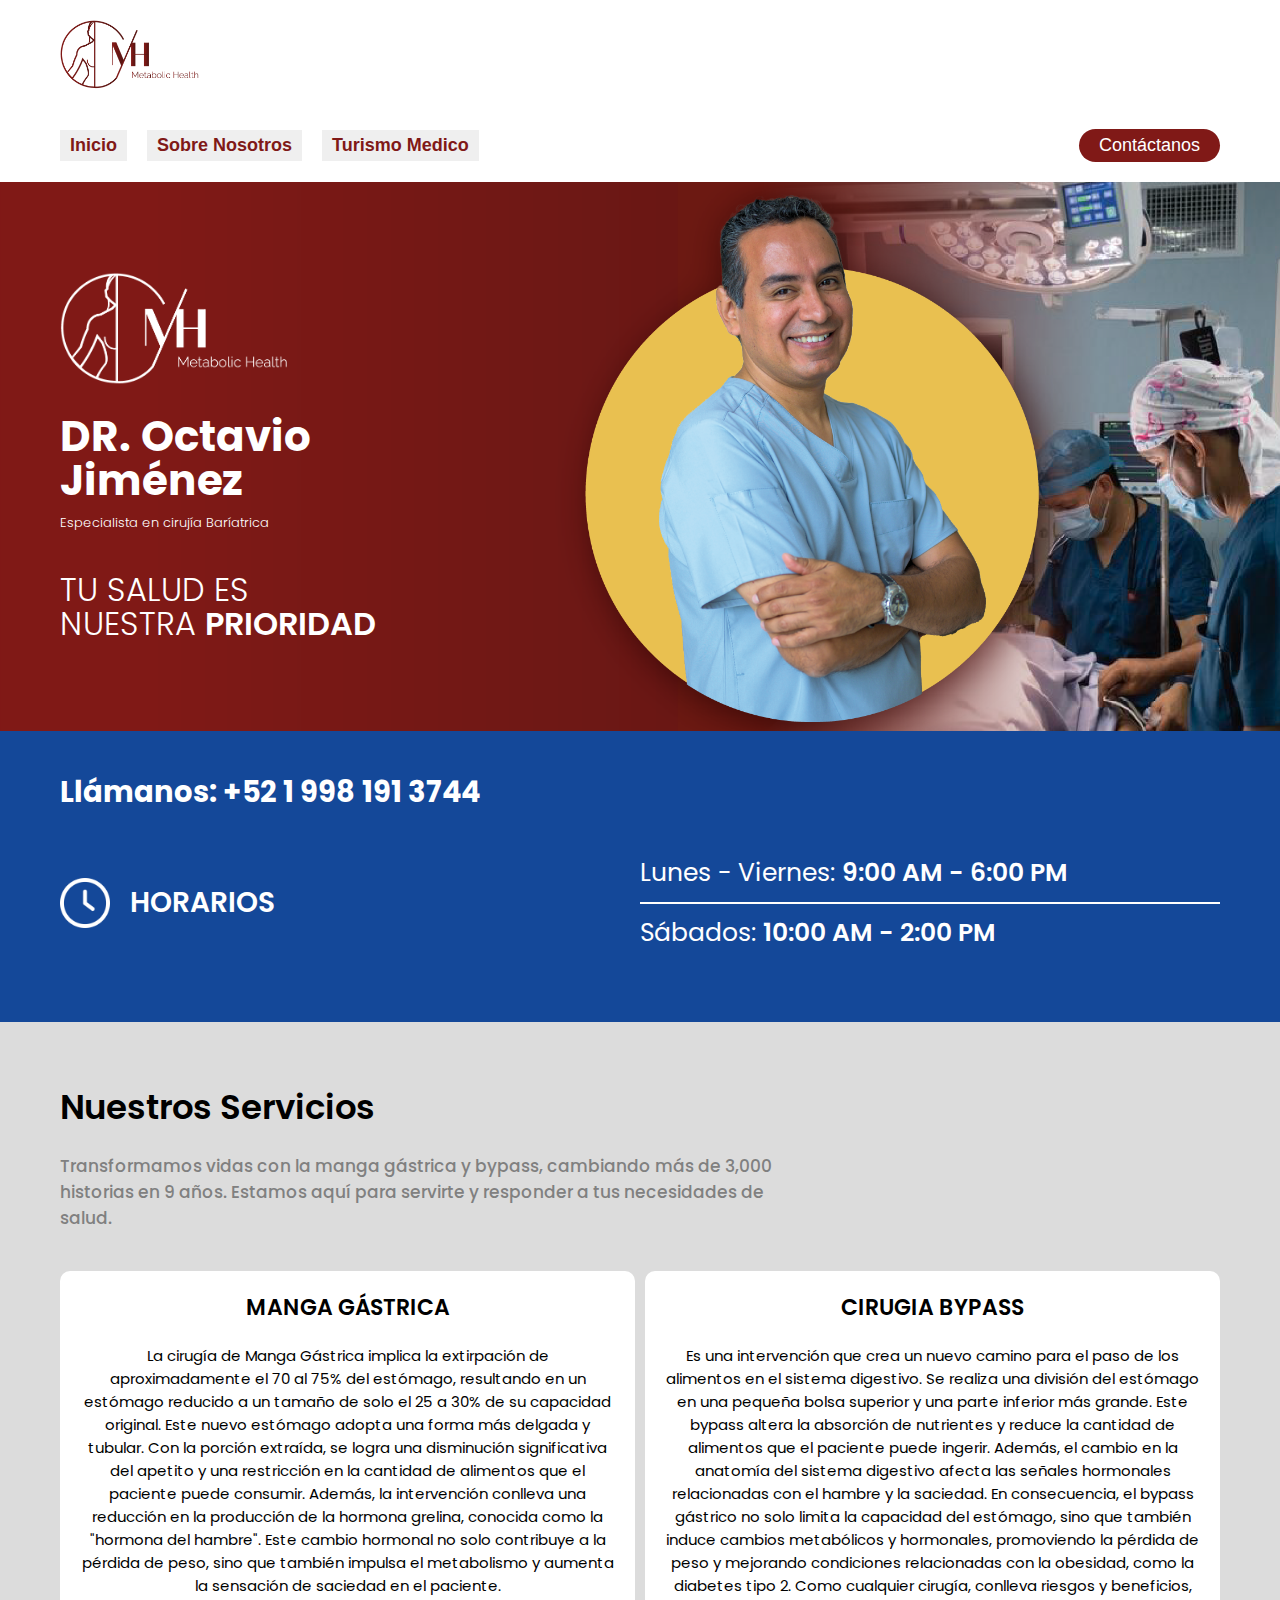
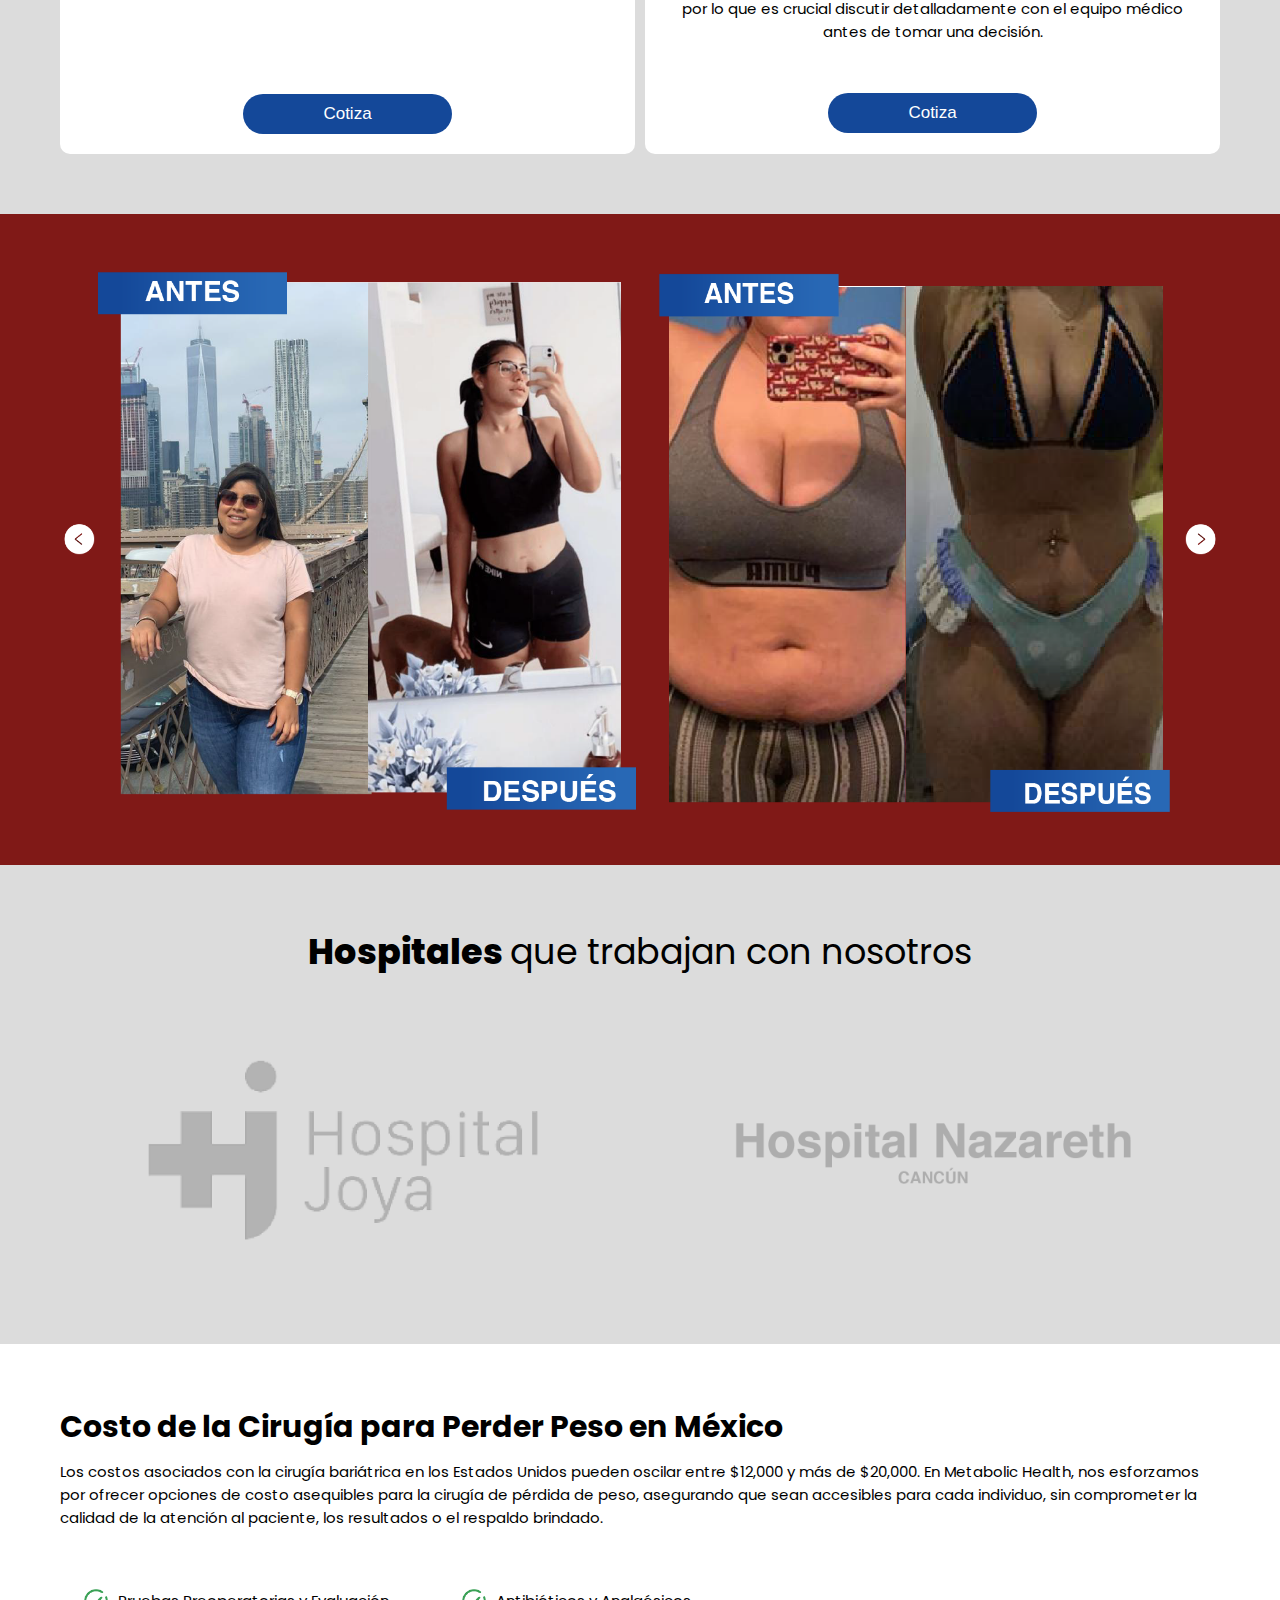
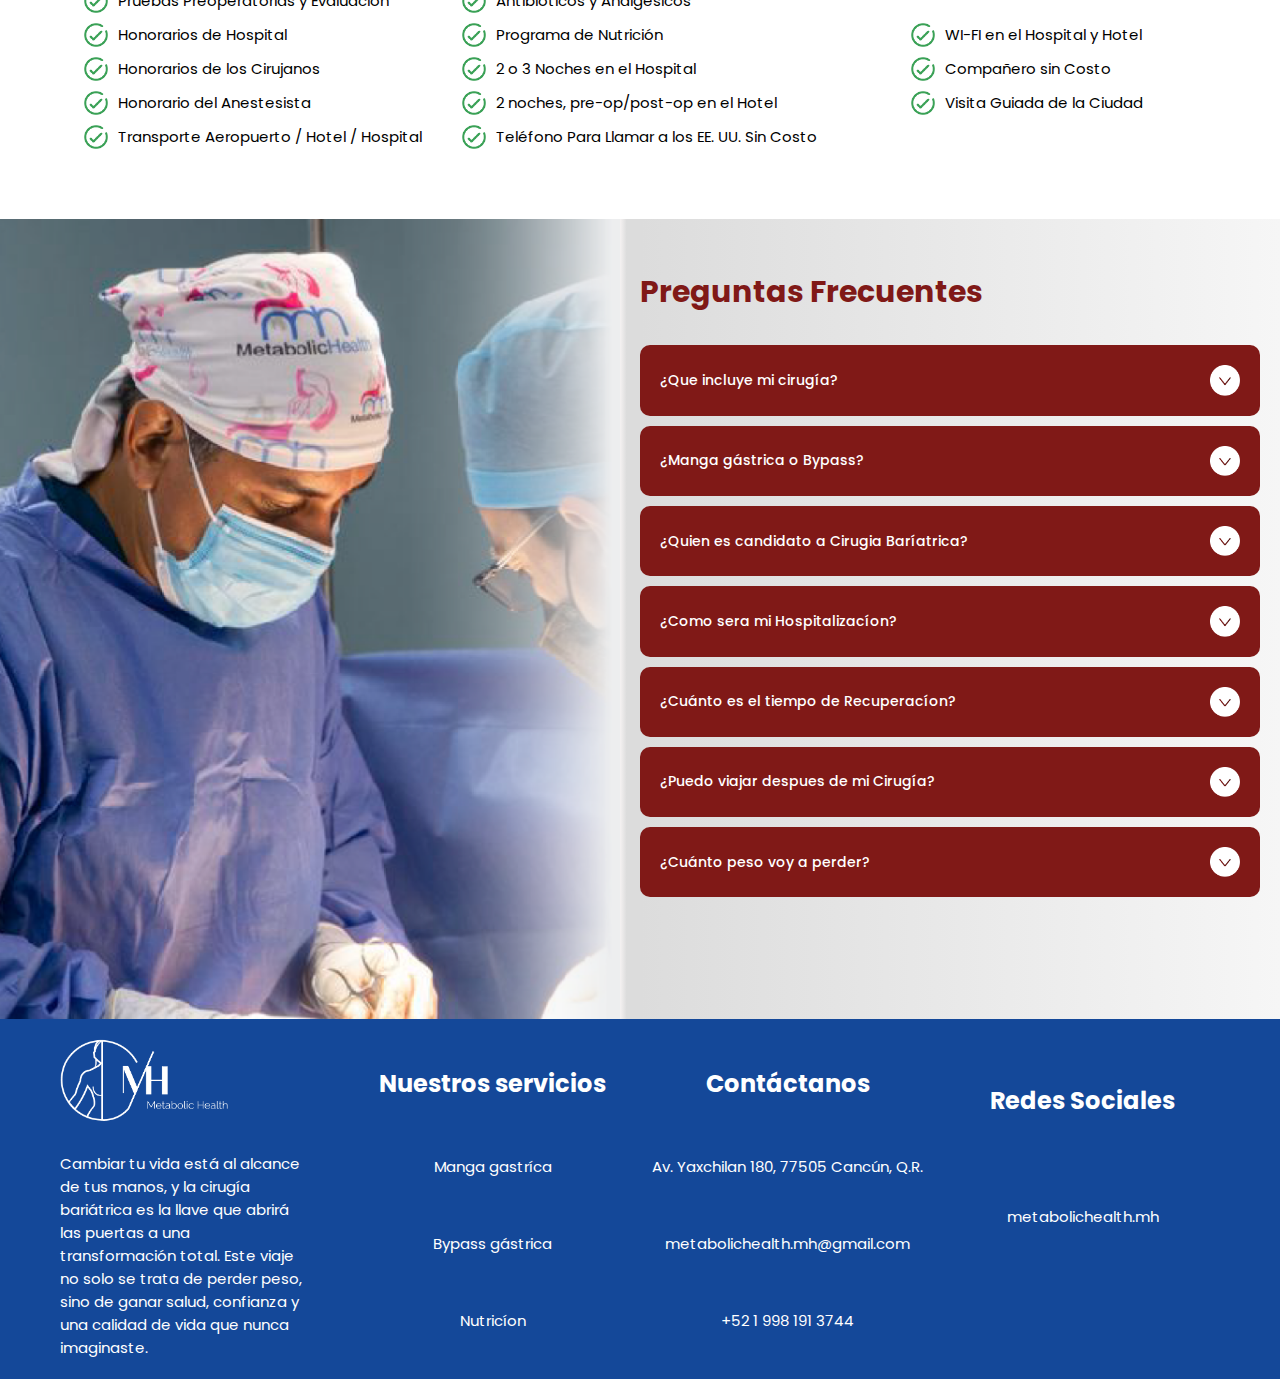
==== index.html @ 40d4becc "adding the 1200px home" ====
<!DOCTYPE html>
<html lang="en">
  <head>
    <meta charset="UTF-8" />
    <meta name="viewport" content="width=device-width, initial-scale=1.0" />
    <link rel="preconnect" href="https://fonts.googleapis.com" />
    <link rel="preconnect" href="https://fonts.gstatic.com" crossorigin />
    <link
      href="https://fonts.googleapis.com/css2?family=Poppins:ital,wght@0,100;0,200;0,300;0,400;0,500;0,600;0,700;0,800;0,900;1,100;1,200;1,300;1,400;1,500;1,600;1,700;1,800;1,900&display=swap"
      rel="stylesheet"
    />
    <link
      rel="stylesheet"
      href="https://cdnjs.cloudflare.com/ajax/libs/font-awesome/6.5.1/css/all.min.css"
      integrity="sha512-DTOQO9RWCH3ppGqcWaEA1BIZOC6xxalwEsw9c2QQeAIftl+Vegovlnee1c9QX4TctnWMn13TZye+giMm8e2LwA=="
      crossorigin="anonymous"
      referrerpolicy="no-referrer"
    />
    <link rel="stylesheet" href="/style.css" />
    <title>Doctor</title>
  </head>
  <body>
    <!--HEADER-->
    <header class="header">
      <nav class="navbar">
        <!--nabvar-mobile-->
        <div class="navbar__mobile">
          <img
            class="logo"
            src="/Desktop-img/DESKT-20240315T081030Z-001/DESKT/LOGOS/logo_WEB_DR-24.png"
            alt="Logo"
          />
          <!--menu-dropdown-->
          <div class="nav__dropdown">
            <div class="nav--dropdown--container">
              <img
                class="logo--dropdown"
                src="/Mobile-img/TELEFONO/logos/logo_WEB_DR-24.png"
                alt="logo"
              />
              <a href="#menu" class="nav--menu">
                <img
                  class="nav-icon"
                  src="/Mobile-img/TELEFONO/iconos/hamburguesa.png"
                  alt="icon-hamburge"
                />
              </a>
              <a href="#" class="nav--menu nav-icon-secound">
                <img
                  class="nav-icon"
                  src="/Mobile-img/TELEFONO/iconos/equis.png"
                  alt="icon-x"
                />
              </a>
              <ul class="dropdown" id="menu">
                <li class="dropdown--list">
                  <a href="#" class="dropdown-link">
                    <span class="dropdown-span">Inicio</span>
                  </a>
                </li>
                <li class="dropdown--list">
                  <a href="#" class="dropdown-link">
                    <span class="dropdown-span">Sobre Nosotros</span>
                  </a>
                </li>
                <li class="dropdown--list">
                  <a href="#" class="dropdown-link">
                    <span class="dropdown-span">Turismo Medico</span>
                  </a>
                </li>
              </ul>
            </div>
          </div>
          <!--navbar-desktop-links-socialmedia-->
          <div class="nabvar__desktop__socila__media">
            <div>
              <a
                class="icon-redes-desktop"
                href="https://www.facebook.com/bariatriccliniccancun"
              >
                <i class="fa-brands fa-facebook-f"></i
              ></a>
            </div>
            <div>
              <a
                class="icon-redes-desktop"
                href="https://www.instagram.com/metabolichealth.mh/"
              >
                <i class="fa-brands fa-instagram"></i>
              </a>
            </div>
            <div>
              <a
                class="icon-redes-desktop"
                href="https://www.tiktok.com/@metabolichealth.mh"
              >
                <i class="fa-brands fa-tiktok"></i>
              </a>
            </div>
          </div>
        </div>
        <!--nabvar-desktop-linksPages-->
        <div class="nabvar__desktop__links">
          <div class="nabvar--desktop--links--container">
            <div class="nabvar--desktop--links--content">
              <div>
                <a href="#"><button class="link-nabvar">Inicio</button></a>
              </div>
              <div>
                <a href="#"
                  ><button class="link-nabvar">Sobre Nosotros</button></a
                >
              </div>
              <div>
                <a href="#"
                  ><button class="link-nabvar">Turismo Medico</button></a
                >
              </div>
            </div>
            <div>
              <a href="https://wa.me//529983715541">
                <button class="button-services-nav">Contáctanos</button></a
              >
            </div>
          </div>
        </div>
      </nav>
    </header>
    <!--MAIN-->
    <main class="main">
      <section class="front__page__mobile">
        <article class="helper">
          <div class="front--page--container">
            <div class="front-page-content-copy">
              <img
                class="logo-front-page"
                src="/Mobile-img/TELEFONO/logos/logo_WEB_DR-25.png"
                alt="Logo"
              />
              <h2 class="title-front-page">
                DR. Octavio<br />
                Jiménez
              </h2>
              <p class="subtitle-front-page">
                Especialista en cirujía Baríatrica
              </p>
              <p class="copy-front-page">
                TU SALUD ES <br />
                NUESTRA <span class="span-front-page"> PRIORIDAD </span>
              </p>
            </div>
            <div>
              <img
                class="img-front-page"
                src="/Mobile-img/TELEFONO/portada-fotos/WEB_DR-36.png"
                alt="doctor"
              />
            </div>
          </div>
        </article>
      </section>
      <!--schedules-->
      <section class="schedules__page">
        <article class="helper">
          <a class="schedules-page-title" href="tel:+529981913744"
            >Llámanos: +52 1 998 191 3744</a
          >
          <div class="clock--container">
            <div class="clock-box">
              <img
                class="clock-icon"
                src="/Mobile-img/TELEFONO/iconos/clock_992700.png"
                alt="clock"
              />
              <p class="clock-copy">HORARIOS</p>
            </div>
            <div>
              <p class="schedules-copy schedules-copy-border">
                Lunes - Viernes:
                <span class="span-schedules"> 9:00 AM - 6:00 PM </span>
              </p>
              <p class="schedules-copy schedules-copy-padding">
                Sábados:
                <span class="span-schedules"> 10:00 AM - 2:00 PM </span>
              </p>
            </div>
          </div>
        </article>
      </section>
      <!--services-->
      <section class="services">
        <article class="helper">
          <h2 class="title-services">Nuestros Servicios</h2>
          <p class="copy-services">
            Transformamos vidas con la manga gástrica y bypass, cambiando más de
            3,000 historias en 9 años. Estamos aquí para servirte y responder a
            tus necesidades de salud.
          </p>
          <div class="services--container">
            <div class="services-box">
              <div>
                <h3>MANGA GÁSTRICA</h3>
                <p>
                  La cirugía de Manga Gástrica implica la extirpación de
                  aproximadamente el 70 al 75% del estómago, resultando en un
                  estómago reducido a un tamaño de solo el 25 a 30% de su
                  capacidad original. Este nuevo estómago adopta una forma más
                  delgada y tubular. Con la porción extraída, se logra una
                  disminución significativa del apetito y una restricción en la
                  cantidad de alimentos que el paciente puede consumir. Además,
                  la intervención conlleva una reducción en la producción de la
                  hormona grelina, conocida como la "hormona del hambre". Este
                  cambio hormonal no solo contribuye a la pérdida de peso, sino
                  que también impulsa el metabolismo y aumenta la sensación de
                  saciedad en el paciente.
                </p>
              </div>
              <div>
                <a href="https://wa.me//529981913744">
                  <button class="button-services button-services-gastrica">
                    Cotiza
                  </button></a
                >
              </div>
            </div>
            <div class="services-box">
              <div>
                <h3>CIRUGIA BYPASS</h3>
                <p>
                  Es una intervención que crea un nuevo camino para el paso de
                  los alimentos en el sistema digestivo. Se realiza una división
                  del estómago en una pequeña bolsa superior y una parte
                  inferior más grande. Este bypass altera la absorción de
                  nutrientes y reduce la cantidad de alimentos que el paciente
                  puede ingerir. Además, el cambio en la anatomía del sistema
                  digestivo afecta las señales hormonales relacionadas con el
                  hambre y la saciedad. En consecuencia, el bypass gástrico no
                  solo limita la capacidad del estómago, sino que también induce
                  cambios metabólicos y hormonales, promoviendo la pérdida de
                  peso y mejorando condiciones relacionadas con la obesidad,
                  como la diabetes tipo 2. Como cualquier cirugía, conlleva
                  riesgos y beneficios, por lo que es crucial discutir
                  detalladamente con el equipo médico antes de tomar una
                  decisión.
                </p>
              </div>
              <div>
                <a href="https://wa.me//529981913744">
                  <button class="button-services">Cotiza</button></a
                >
              </div>
            </div>
          </div>
        </article>
      </section>
      <!--carrousel-->
      <section class="after__before">
        <article class="helper">
          <div class="gallery-wrap">
            <!--img-->
            <img
              id="backbtn"
              src="/Mobile-img/TELEFONO/iconos/WEB_DR_ICONOS-09.png"
              alt="arrow"
            />
            <div class="gallery">
              <div>
                <!--1-->
                <span
                  ><img
                    src="/Desktop-img/DESKT-20240315T081030Z-001/DESKT/POSTADA-FOTO/WEB_DR_cuer-19.png"
                    alt="foto"
                  />
                </span>
                <!--2-->
                <span>
                  <img
                    src="/Desktop-img/DESKT-20240315T081030Z-001/DESKT/POSTADA-FOTO/WEB_DR_cuer-18.png"
                    alt="foto"
                  />
                </span>
              </div>
              <div>
                <!--1-->
                <span
                  ><img
                    src="/Desktop-img/DESKT-20240315T081030Z-001/DESKT/POSTADA-FOTO/WEB_DR_cuer-19.png"
                    alt="foto"
                  />
                </span>
                <!--2-->
                <span>
                  <img
                    src="/Desktop-img/DESKT-20240315T081030Z-001/DESKT/POSTADA-FOTO/WEB_DR_cuer-18.png"
                    alt="foto"
                  />
                </span>
              </div>
            </div>
            <!--img-->
            <img
              id="nextbtn"
              src="/Mobile-img/TELEFONO/iconos/WEB_DR_ICONOS-09.png"
              alt="arrow"
            />
          </div>
        </article>
      </section>
      <!--empresas-asociadas-->
      <section class="partners">
        <article class="helper">
          <h2 class="title-partners">
            <span class="title-partners-strong">Hospitales </span> que trabajan
            con nosotros
          </h2>
          <div class="img-partnes-contain">
            <div>
              <img
                class="img-partnes"
                src="/Mobile-img/TELEFONO/logos/WEB_DR_ICONOS-02.png"
                alt="Logo-Hospital"
              />
            </div>
            <div>
              <img
                class="img-partnes"
                src="/Mobile-img/TELEFONO/logos/WEB_DR_ICONOS-04.png"
                alt="Logo-Hospital"
              />
            </div>
          </div>
        </article>
      </section>
      <!--information-surgery-->
      <section class="information__surgery">
        <article class="helper">
          <h2 class="title-surgery">
            Costo de la Cirugía para Perder Peso en México
          </h2>
          <p class="copy-surgery">
            Los costos asociados con la cirugía bariátrica en los Estados Unidos
            pueden oscilar entre $12,000 y más de $20,000. En Metabolic Health,
            nos esforzamos por ofrecer opciones de costo asequibles para la
            cirugía de pérdida de peso, asegurando que sean accesibles para cada
            individuo, sin comprometer la calidad de la atención al paciente,
            los resultados o el respaldo brindado.
          </p>
          <div class="surgery--container--grid">
            <!--1-->
            <div class="surgery--content">
              <!--one-->
              <div class="surgery--content-flex">
                <div>
                  <img
                    class="check-green"
                    src="/Desktop-img/DESKT-20240315T081030Z-001/DESKT/peticion/WEB_DRqq-02.png"
                    alt="check"
                  />
                </div>
                <div>
                  <p class="surgery-copy-text">
                    Pruebas Preoperatorias y Evaluación
                  </p>
                </div>
              </div>
              <!--two-->
              <div class="surgery--content-flex">
                <div>
                  <img
                    class="check-green"
                    src="/Desktop-img/DESKT-20240315T081030Z-001/DESKT/peticion/WEB_DRqq-02.png"
                    alt="check"
                  />
                </div>
                <div>
                  <p class="surgery-copy-text">Honorarios de Hospital</p>
                </div>
              </div>
              <!--treh-->
              <div class="surgery--content-flex">
                <div>
                  <img
                    class="check-green"
                    src="/Desktop-img/DESKT-20240315T081030Z-001/DESKT/peticion/WEB_DRqq-02.png"
                    alt="check"
                  />
                </div>
                <div>
                  <p class="surgery-copy-text">Honorarios de los Cirujanos</p>
                </div>
              </div>
              <!--four-->
              <div class="surgery--content-flex">
                <div>
                  <img
                    class="check-green"
                    src="/Desktop-img/DESKT-20240315T081030Z-001/DESKT/peticion/WEB_DRqq-02.png"
                    alt="check"
                  />
                </div>
                <div>
                  <p class="surgery-copy-text">Honorario del Anestesista</p>
                </div>
              </div>
              <!--five-->
              <div class="surgery--content-flex">
                <div>
                  <img
                    class="check-green"
                    src="/Desktop-img/DESKT-20240315T081030Z-001/DESKT/peticion/WEB_DRqq-02.png"
                    alt="check"
                  />
                </div>
                <div>
                  <p class="surgery-copy-text">
                    Transporte Aeropuerto / Hotel / Hospital
                  </p>
                </div>
              </div>
            </div>
            <!--2-->
            <div>
              <!--one-->
              <div class="surgery--content-flex">
                <div>
                  <img
                    class="check-green"
                    src="/Desktop-img/DESKT-20240315T081030Z-001/DESKT/peticion/WEB_DRqq-02.png"
                    alt="check"
                  />
                </div>
                <div>
                  <p class="surgery-copy-text">Antibióticos y Analgésicos</p>
                </div>
              </div>
              <!--two-->
              <div class="surgery--content-flex">
                <div>
                  <img
                    class="check-green"
                    src="/Desktop-img/DESKT-20240315T081030Z-001/DESKT/peticion/WEB_DRqq-02.png"
                    alt="check"
                  />
                </div>
                <div>
                  <p class="surgery-copy-text">Programa de Nutrición</p>
                </div>
              </div>
              <!--treh-->
              <div class="surgery--content-flex">
                <div>
                  <img
                    class="check-green"
                    src="/Desktop-img/DESKT-20240315T081030Z-001/DESKT/peticion/WEB_DRqq-02.png"
                    alt="check"
                  />
                </div>
                <div>
                  <p class="surgery-copy-text">2 o 3 Noches en el Hospital</p>
                </div>
              </div>
              <!--four-->
              <div class="surgery--content-flex">
                <div>
                  <img
                    class="check-green"
                    src="/Desktop-img/DESKT-20240315T081030Z-001/DESKT/peticion/WEB_DRqq-02.png"
                    alt="check"
                  />
                </div>
                <div>
                  <p class="surgery-copy-text">
                    2 noches, pre-op/post-op en el Hotel
                  </p>
                </div>
              </div>
              <!--five-->
              <div class="surgery--content-flex">
                <div>
                  <img
                    class="check-green"
                    src="/Desktop-img/DESKT-20240315T081030Z-001/DESKT/peticion/WEB_DRqq-02.png"
                    alt="check"
                  />
                </div>
                <div>
                  <p class="surgery-copy-text">
                    Teléfono Para Llamar a los EE. UU. Sin Costo
                  </p>
                </div>
              </div>
            </div>
            <!--3-->
            <div>
              <!--one-->
              <div class="surgery--content-flex">
                <div>
                  <img
                    class="check-green"
                    src="/Desktop-img/DESKT-20240315T081030Z-001/DESKT/peticion/WEB_DRqq-02.png"
                    alt="check"
                  />
                </div>
                <div>
                  <p class="surgery-copy-text">WI-FI en el Hospital y Hotel</p>
                </div>
              </div>
              <!--two-->
              <div class="surgery--content-flex">
                <div>
                  <img
                    class="check-green"
                    src="/Desktop-img/DESKT-20240315T081030Z-001/DESKT/peticion/WEB_DRqq-02.png"
                    alt="check"
                  />
                </div>
                <div>
                  <p class="surgery-copy-text">Compañero sin Costo</p>
                </div>
              </div>
              <!--treh-->
              <div class="surgery--content-flex">
                <div>
                  <img
                    class="check-green"
                    src="/Desktop-img/DESKT-20240315T081030Z-001/DESKT/peticion/WEB_DRqq-02.png"
                    alt="check"
                  />
                </div>
                <div>
                  <p class="surgery-copy-text">Visita Guiada de la Ciudad</p>
                </div>
              </div>
            </div>
          </div>
        </article>
      </section>
      <!--Collapse-->
      <section class="collapsee">
        <div class="collapse--container">
          <div>
            <img
              class="img-collapse"
              src="/Mobile-img/TELEFONO/portada-fotos/WEB_DRaa-10.png"
              alt="doctor"
            />
            <img
              class="img-collapse-desktop"
              src="/Desktop-img/DESKT-20240315T081030Z-001/DESKT/peticion/WEB_DRqq-18.png"
              alt="doctor"
            />
          </div>
          <div class="collapse--container--main">
            <h2 class="title-caollapse-desktop">Preguntas Frecuentes</h2>
            <ul id="accordion">
              <!--1-->
              <li>
                <label for="first"
                  >¿Que incluye mi cirugía?
                  <img
                    class="icon-collapse"
                    src="/Mobile-img/TELEFONO/iconos/WEB_DR_ICONOS-09.png"
                    alt=""
                /></label>
                <input type="radio" name="accordion" id="first" />
                <div class="content-collapse">
                  <p class="copy-collapse">
                    2 Noches en el Hospital. <br />
                    Seguimiento nutricional. <br />
                    Psicología de la Obesidad. <br />
                    Seguimiento Médico. <br />
                    Medicina del Deporte.
                  </p>
                </div>
              </li>
              <!--2-->
              <li>
                <label for="second"
                  >¿Manga gástrica o Bypass?
                  <img
                    class="icon-collapse"
                    src="/Mobile-img/TELEFONO/iconos/WEB_DR_ICONOS-09.png"
                    alt=""
                /></label>
                <input type="radio" name="accordion" id="second" />
                <div class="content-collapse">
                  <p class="copy-collapse">
                    Nuestra experiencia médica respalda ambas opciones, y
                    estamos aquí para guiarte. La elección entre la manga
                    gástrica y el bypass gástrico es personal, y la mejor manera
                    de descubrir qué opción se adapta a ti es mediante una
                    evaluación médica integral.
                  </p>
                </div>
              </li>
              <!--3-->
              <li>
                <label for="third"
                  >¿Quien es candidato a Cirugia Baríatrica?
                  <img
                    class="icon-collapse"
                    src="/Mobile-img/TELEFONO/iconos/WEB_DR_ICONOS-09.png"
                    alt=""
                /></label>
                <input type="radio" name="accordion" id="third" />
                <div class="content-collapse">
                  <p class="copy-collapse">
                    Los potenciales candidatos para el procedimiento son
                    aquellos individuos que presenten un índice de masa corporal
                    (IMC) igual o superior a 35 kg/m2, o aquellos con un IMC de
                    30 kg/m2 o más, siempre que estén afectados por enfermedades
                    vinculadas a la obesidad, como diabetes, hipertensión,
                    dislipidemia, entre otras. En cuanto a la edad, las
                    intervenciones quirúrgicas pueden llevarse a cabo desde la
                    adolescencia hasta los 70 años, previa evaluación exhaustiva
                    del paciente. Se considerarán excepciones en todos los
                    casos, siempre que el equipo médico determine que los
                    beneficios para el paciente después de la cirugía son
                    significativos. Es esencial programar una consulta médica
                    para determinar la opción más adecuada en cada caso.
                  </p>
                </div>
              </li>
              <!--4-->
              <li>
                <label for="fourth"
                  >¿Como sera mi Hospitalizacíon?
                  <img
                    class="icon-collapse"
                    src="/Mobile-img/TELEFONO/iconos/WEB_DR_ICONOS-09.png"
                    alt=""
                /></label>
                <input type="radio" name="accordion" id="fourth" />
                <div class="content-collapse">
                  <p class="copy-collapse">
                    La noche previa a la intervención, se espera que el paciente
                    ingrese al hospital, siendo posible en algunos casos la
                    admisión por la mañana. Durante este proceso, se
                    administrarán soluciones intravenosas para la preparación
                    preoperatoria. En el quirófano, se procederá con la
                    administración de anestesia general, seguida de la
                    recuperación postoperatoria. El mismo día de la cirugía, se
                    fomentará la movilización y se iniciará la ingesta
                    controlada de líquidos. Al día siguiente, se evaluará la
                    tolerancia a los fluidos y se promoverá la actividad física
                    mediante caminatas. El alta hospitalaria se contempla para
                    el segundo día, otorgándose las pertinentes pautas y
                    recomendaciones para el periodo de recuperación
                    subsiguiente.
                  </p>
                </div>
              </li>
              <!--5-->
              <li>
                <label for="fifth"
                  >¿Cuánto es el tiempo de Recuperacíon?
                  <img
                    class="icon-collapse"
                    src="/Mobile-img/TELEFONO/iconos/WEB_DR_ICONOS-09.png"
                    alt=""
                /></label>
                <input type="radio" name="accordion" id="fifth" />
                <div class="content-collapse">
                  <p class="copy-collapse">
                    La mayoría de los pacientes pueden retomar sus rutinas
                    habituales a los 7 días post cirugía, lo que abarca
                    actividades como conducir, regresar a la oficina, llevar a
                    cabo labores diarias, entre otras. En casos donde la
                    ocupación demande mayor esfuerzo físico, el período de
                    recuperación puede extenderse a 2 o 3 semanas.
                  </p>
                </div>
              </li>
              <!--6-->
              <li>
                <label for="sixth"
                  >¿Puedo viajar despues de mi Cirugía?
                  <img
                    class="icon-collapse"
                    src="/Mobile-img/TELEFONO/iconos/WEB_DR_ICONOS-09.png"
                    alt=""
                /></label>
                <input type="radio" name="accordion" id="sixth" />
                <div class="content-collapse">
                  <p class="copy-collapse">
                    ¡Sí! En caso de ser factible, está permitido viajar, siempre
                    y cuando utilice su propio vehículo y cuente con un
                    conductor adicional. Si el trayecto supera las 4 horas, se
                    aconseja planificar paradas para pernoctar y continuar al
                    día siguiente. En todas las situaciones, se sugiere realizar
                    breves caminatas cada 2 horas y mantener una hidratación
                    adecuada. Para viajes en avión, se recomienda postergarlos
                    hasta después de la primera semana de la cirugía.
                  </p>
                </div>
              </li>
              <!--7-->
              <li>
                <label for="seventh"
                  >¿Cuánto peso voy a perder?
                  <img
                    class="icon-collapse"
                    src="/Mobile-img/TELEFONO/iconos/WEB_DR_ICONOS-09.png"
                    alt=""
                /></label>
                <input type="radio" name="accordion" id="seventh" />
                <div class="content-collapse">
                  <p class="copy-collapse">
                    En general, la pérdida de peso se calcula con base en el
                    exceso de peso. Con la manga gástrica se puede perder del
                    70-90% del exceso de peso, mientras con el bypass la pérdida
                    de peso está entre el 80 -95%. Los buenos hábitos
                    alimenticios, seguir las indicaciones dadas por el equipo.
                  </p>
                </div>
              </li>
            </ul>
          </div>
        </div>
      </section>
    </main>
    <!--FOOTER-->
    <footer class="footer">
      <div class="helper">
        <div class="content--footer">
          <div class="box-footer box-footer-img">
            <img
              class="logo--footer"
              src="/Mobile-img/TELEFONO/logos/logo_WEB_DR-25.png"
              alt="Logo"
            />

            <p class="copy-footer-logo">
              Cambiar tu vida está al alcance de tus manos, y la cirugía
              bariátrica es la llave que abrirá las puertas a una transformación
              total. Este viaje no solo se trata de perder peso, sino de ganar
              salud, confianza y una calidad de vida que nunca imaginaste.
            </p>
          </div>
          <div class="box-footer div-footer">
            <h2 class="title-footer">Nuestros servicios</h2>
            <p class="copy-footer">Manga gastríca</p>
            <p class="copy-footer">Bypass gástrica</p>
            <p class="copy-footer">Nutricíon</p>
          </div>
          <div class="box-footer">
            <h2 class="title-footer">Contáctanos</h2>
            <p class="copy-footer">Av. Yaxchilan 180, 77505 Cancún, Q.R.</p>
            <p class="copy-footer">metabolichealth.mh@gmail.com</p>
            <p class="copy-footer">+52 1 998 191 3744</p>
          </div>
          <div class="box-footer">
            <h2 class="title-footer">Redes Sociales</h2>
            <p class="copy-footer">metabolichealth.mh</p>
            <div class="content-footer-redes-sociales">
              <div>
                <a
                  class="icon-redes"
                  href="https://www.facebook.com/bariatriccliniccancun"
                  ><i class="fa-brands fa-facebook-f"></i
                ></a>
              </div>
              <div>
                <a
                  class="icon-redes"
                  href="https://www.instagram.com/metabolichealth.mh/"
                >
                  <i class="fa-brands fa-instagram"></i>
                </a>
              </div>
              <div>
                <a
                  class="icon-redes"
                  href="https://www.tiktok.com/@metabolichealth.mh"
                >
                  <i class="fa-brands fa-tiktok"></i>
                </a>
              </div>
            </div>
          </div>
        </div>
      </div>
    </footer>
    <!--Carousel-->
    <script>
      let scrollContainer = document.querySelector(".gallery");
      let backbtn = document.getElementById("backbtn");
      let nextbtn = document.getElementById("nextbtn");

      scrollContainer.addEventListener("wheel", (evt) => {
        evt.preventDefault();
        scrollContainer.scrollLeft += evt.deltaY;
        scrollContainer.style.scrollBehavior = "auto";
      });

      nextbtn.addEventListener("click", () => {
        scrollContainer.style.scrollBehavior = "smooth";
        scrollContainer.scrollLeft += 1200;
      });

      backbtn.addEventListener("click", () => {
        scrollContainer.style.scrollBehavior = "smooth";
        scrollContainer.scrollLeft -= 1200;
      });
    </script>
  </body>
</html>
---- style.css ----
*,
* ::before,
*::after {
  box-sizing: border-box;
  margin: 0;
}

:root {
  --blue-light: #144899;
  --blue: #144899;
  --blue-super-strong: #030f40;
  --brown: #801917;
  --red: #eb1710;
  --green: #3aa156;
  --pink: #dcdcdc;
  --white: #ffffff;
}

html {
  font-size: 62.5%;
}

body {
  font-family: "Poppins", sans-serif;
}

img {
  display: block;
  max-width: 100%;
}

a {
  text-decoration: none;
}

button {
  border: 0;
  outline: 0;
}

input {
  border: 0;
  outline: 0;
}

/*Reset*/

.nabvar__desktop__socila__media {
  display: none;
}

.logo {
  display: none;
}

.nabvar__desktop__links {
  display: none;
}

.title-caollapse-desktop {
  display: none;
}

.img-collapse-desktop {
  display: none;
}

.information__surgery {
  display: none;
}

/*HEADER*/

.header {
  background-color: var(--white);
  position: sticky;
  top: 0;
  z-index: 1;
}

.navbar {
  max-width: 1200px;
  margin: 0 auto;
  width: 100%;
  padding: 2rem;
}

.navbar__mobile {
  width: 100%;
  display: flex;
  justify-content: space-between;
  align-items: center;
}

.nav__dropdown {
  display: flex;
  width: 100%;
  justify-content: space-between;
  --img1: scale(1);
  --img2: scale(0);
}

.nav__dropdown:has(.dropdown:target) {
  --img1: scale(0);
  --img2: scale(1);
  --clip: inset(0 0 0 0);
}

.nav--dropdown--container {
  width: 100%;
  display: grid;
  grid-template-columns: max-content max-content;
  grid-template-areas: "logo img";
  justify-content: space-between;
  align-items: center;
  overflow: hidden;
}

.logo--dropdown {
  width: 110px;
  grid-area: logo;
}

.nav--menu {
  grid-area: img;
  position: relative;
  z-index: 1;
  transform: var(--img1);
}

.nav-icon-secound {
  transform: var(--img2);
}

.nav-icon {
  width: 40px;
  display: block;
}

.dropdown {
  position: absolute;
  right: 0;
  top: 0;
  background-color: var(--brown);
  border-top-left-radius: 10px;
  border-bottom-left-radius: 10px;
  width: 40%;
  height: 100vh;
  padding: 1rem;
  display: grid;
  align-content: center;
  gap: 4rem;
  overflow-y: auto;
  clip-path: var(--clip, inset(0 0 0 100%));
  transition: clip-path 0.5s;
}

.dropdown--list {
  list-style: none;
}

.dropdown-link {
  color: var(--white);
  text-decoration: none;
}

.dropdown-link:hover {
  border-bottom: 3px solid var(--pink);
  border-radius: 5px;
  padding: 4px 0;
}

.dropdown-span {
  font-size: 1.5rem;
}

/*MAIN*/
.main {
  width: 100%;
}

.helper {
  padding: 0 2rem;
  width: 100%;
  max-width: 1200px;
  margin: 0 auto;
}

/*front-page*/

.front__page__mobile {
  width: 100%;
  padding: 2rem 0;
  background-color: var(--brown);
}

.helper--front--page {
  padding: 0 2rem;
  max-width: 1200px;
  width: 100%;
  margin: 0 auto;
}

.front--page--container {
  width: 100%;
  display: flex;
  align-items: center;
}

.front--page--container div {
  flex: 1;
}

.front-page-content-copy {
  width: 100%;
}

.logo-front-page {
  width: 90px;
  padding-bottom: 1rem;
}

.title-front-page {
  color: var(--white);
  font-size: 25px;
  line-height: 27px;
}

.subtitle-front-page {
  font-size: 8px;
  color: var(--white);
  font-weight: 300;
  padding-bottom: 2rem;
}

.copy-front-page {
  font-size: 22px;
  line-height: 28px;
  color: var(--white);
  font-weight: 300;
}

.span-front-page {
  font-weight: 600;
}

.img-front-page {
  width: 100%;
  height: 100%;
  object-fit: cover;
}

/*schedules*/

.schedules__page {
  width: 100%;
  padding: 2rem 0;
  background-color: var(--blue);
}

.schedules-page-title {
  color: var(--white);
  font-size: 20px;
  font-weight: 600;
}

.clock-box {
  display: flex;
  align-items: center;
  gap: 1rem;
  padding-top: 2rem;
  padding-bottom: 2rem;
}

.clock-icon {
  width: 30px;
}

.clock-copy {
  color: var(--white);
  font-size: 18px;
  font-weight: 600;
}

.schedules-copy {
  color: var(--white);
  font-size: 16px;
}

.schedules-copy-border {
  border-bottom: 2px solid var(--white);
  padding-bottom: 5px;
}

.schedules-copy-padding {
  padding-top: 5px;
}

.span-schedules {
  font-weight: 600;
}

/*Our services*/

.services {
  width: 100%;
  padding: 2rem 0;
  background-color: var(--pink);
  text-align: center;
}

.title-services {
  font-size: 25px;
  font-weight: 500;
  padding-bottom: 1rem;
}

.copy-services {
  font-size: 13px;
  color: gray;
  font-weight: 500;
  padding-bottom: 4rem;
}

.services--container {
  width: 100%;
  display: flex;
  flex-direction: column;
  gap: 1rem;
}

.services-box {
  padding: 2rem;
  display: flex;
  flex-direction: column;
  justify-content: space-between;
  gap: 5rem;
}

.services--container div {
  background-color: white;
  border-radius: 10px;
  flex: 1;
}

.services--container h3 {
  font-size: 18px;
  padding-bottom: 2rem;
  font-weight: 500;
}

.services--container p {
  font-size: 13px;
}

.button-services {
  padding: 1rem 8rem;
  background-color: var(--blue);
  color: var(--white);
  cursor: pointer;
  font-size: 15px;
  border-radius: 20px;
  transition: all 0.2s ease;
}

.button-services:active {
  transform: scale(0.96);
}

.button-services:hover {
  background-color: var(--brown);
}

/*after__before*/

.after__before {
  width: 100%;
  padding: 4rem 0;
  background-color: var(--brown);
}

.gallery {
  width: 100%;
  display: flex;
  gap: 5px;
  overflow-x: scroll;
}

.gallery div {
  width: 100%;
  display: grid;
  grid-template-columns: auto auto;
  gap: 5px;
  flex: none;
}

.gallery div img {
  width: 100%;
  height: 100%;
}

.gallery::-webkit-scrollbar {
  display: none;
}

.gallery-wrap {
  width: 100%;
  display: flex;
  align-items: center;
  justify-content: center;
}

#backbtn,
#nextbtn {
  width: 30px;
  cursor: pointer;
  margin: 4px;
  transform: rotate(90deg);
  z-index: 0;
}

#nextbtn {
  transform: rotate(270deg);
}

/*partners*/

.partners {
  background-color: var(--pink);
  text-align: center;
  padding: 2rem 0;
  width: 100%;
}

.title-partners {
  font-weight: 400;
  font-size: 24px;
  padding-bottom: 4rem;
}

.title-partners-strong {
  font-weight: 800;
}

.img-partnes-contain {
  display: grid;
  grid-template-rows: repeat(2, 1fr);
  gap: 2rem;
  place-items: center;
  width: 100%;
}

.img-partnes {
  width: 200px;
  object-fit: cover;
}

/*Collapsible*/

.collapsee {
  width: 100%;
}

.collapse--container {
  display: flex;
  flex-direction: column;
}

.img-collapse {
  width: 100%;
  height: 100%;
  object-fit: cover;
}

.collapse--container div {
  width: 100%;
  flex: 1;
}

#accordion {
  padding-left: 0;
}

#accordion li {
  list-style: none;
  width: 100%;
  border-radius: 5px;
}

#accordion li label {
  padding: 1.2rem 2rem;
  display: flex;
  align-items: center;
  justify-content: space-between;
  font-size: 14px;
  font-weight: 500;
  cursor: pointer;
  background-color: var(--brown);
  color: var(--white);
}

.icon-collapse {
  width: 20px;
}
.copy-collapse {
  padding: 2rem;
  font-size: 13px;
}

#accordion label + input[type="radio"] {
  display: none;
}

#accordion .content-collapse {
  max-height: 0;
  overflow: hidden;
  transition: max-height 0.5s;
}

#accordion label + input[type="radio"]:checked + .content-collapse {
  max-height: 400px;
}

/*FOOTER*/

.footer {
  width: 100%;
  padding: 2rem 0;
  background-color: var(--blue);
}

.content--footer {
  width: 100%;
  display: grid;
  grid-template-rows: repeat(3, 1fr);
  gap: 2rem;
}

.box-footer {
  width: 100%;
  padding: 1rem;
  display: grid;
  place-items: center;
}

.div-footer {
  display: none;
}

.logo--footer {
  width: 150px;
}

.copy-footer-logo {
  font-size: 14px;
  max-width: 88%;
  color: var(--white);
  text-align: center;
}

.title-footer {
  font-size: 25px;
  color: var(--white);
}

.copy-footer {
  color: var(--white);
  font-size: 17px;
}

.content-footer-redes-sociales {
  width: 100%;
  display: flex;
  justify-content: center;
  align-items: center;
  gap: 2rem;
}

.icon-redes {
  font-size: 40px;
  color: var(--white);
  transition: all 0.2s ease;
}

.icon-redes :active {
  transform: scale(0.96);
}

.icon-redes :hover {
  color: var(--brown);
}

/*RESPONSIVE*/

/*MEDIAQUERIE 473PX*/

/*Front-page*/

@media (min-width: 473px) {
  .logo-front-page {
    width: 150px;
    padding-bottom: 3rem;
  }

  .title-front-page {
    color: var(--white);
    font-size: 25px;
    line-height: 27px;
    padding-bottom: 1rem;
  }

  .subtitle-front-page {
    font-size: 10px;
    color: var(--white);
    font-weight: 300;
    padding-bottom: 2rem;
  }
}

/*MEDIAQUERIE 650PX*/

/*Front-page*/

@media (min-width: 650px) {
  .logo-front-page {
    width: 190px;
    padding-bottom: 3rem;
  }

  .title-front-page {
    color: var(--white);
    font-size: 30px;
    line-height: 32px;
    padding-bottom: 1rem;
  }

  .subtitle-front-page {
    font-size: 12px;
    color: var(--white);
    font-weight: 300;
    padding-bottom: 2rem;
  }

  .copy-front-page {
    font-size: 26px;
    line-height: 28px;
    color: var(--white);
    font-weight: 300;
  }

  .img-front-page {
    width: 90%;
    height: 90%;
    object-fit: cover;
  }
}

/*MEDIAQUERIE 800PX*/

@media (min-width: 800px) {
  /*Navbar*/
  .nav__dropdown {
    display: none;
  }

  .nabvar__desktop__socila__media {
    display: flex;
    align-items: center;
    gap: 2rem;
  }

  .icon-redes-desktop {
    font-size: 27px;
    color: var(--brown);
    transition: all 0.2s ease;
  }

  .icon-redes-desktop :active {
    transform: scale(0.96);
  }

  .icon-redes-desktop :hover {
    color: var(--blue);
  }

  .logo {
    display: block;
    width: 110px;
  }

  .nabvar__desktop__links {
    display: block;
    width: 100%;
    padding: 4rem 0 0 0;
  }

  .nabvar--desktop--links--container {
    display: flex;
    align-items: center;
    justify-content: space-between;
  }

  .nabvar--desktop--links--content {
    display: flex;
    align-items: center;
    gap: 2rem;
  }

  .link-nabvar {
    color: var(--brown);
    cursor: pointer;
    font-size: 14px;
    font-weight: 600;
    padding: 5px 10px;
    transition: all 0.2s ease;
  }

  .link-nabvar:active {
    transform: scale(0.96);
  }

  .link-nabvar:hover {
    color: var(--blue-light);
    border-bottom: 2px solid var(--brown);
  }

  .button-services-nav {
    padding: 6px 2rem;
    background-color: var(--brown);
    font-size: 14px;
    color: var(--white);
    cursor: pointer;
    border-radius: 20px;
    transition: all 0.2s ease;
  }

  .button-services-nav:active {
    transform: scale(0.96);
  }

  .button-services-nav:hover {
    background-color: var(--blue);
  }

  /*Front-page*/
  .logo-front-page {
    width: 210px;
    padding-bottom: 3rem;
  }

  .title-front-page {
    color: var(--white);
    font-size: 31px;
    line-height: 33px;
    padding-bottom: 1rem;
  }

  .subtitle-front-page {
    font-size: 13px;
    color: var(--white);
    font-weight: 300;
    padding-bottom: 2rem;
  }

  .copy-front-page {
    font-size: 28px;
    line-height: 28px;
    color: var(--white);
    font-weight: 300;
  }

  .img-front-page {
    width: 100%;
    height: 90%;
    object-fit: cover;
  }
}

/*MEDIAQUERIE 900PX*/

@media (min-width: 900px) {
  /*Navbar*/
  .logo {
    display: block;
    width: 12 0px;
  }

  .icon-redes-desktop {
    font-size: 28px;
    color: var(--brown);
  }

  .button-services-nav {
    padding: 6px 2rem;
    background-color: var(--brown);
    font-size: 15px;
    color: var(--white);
    cursor: pointer;
    border-radius: 20px;
  }

  .link-nabvar {
    color: var(--brown);
    cursor: pointer;
    font-size: 15px;
    font-weight: 600;
    padding: 5px 10px;
  }

  /*Front-page*/
  .img-front-page {
    display: none;
  }

  .front__page__mobile {
    width: 100%;
    padding: 7rem 0;
    background-color: none;
    background-image: url(/Desktop-img/DESKT-20240315T081030Z-001/DESKT/POSTADA-FOTO/WEB_DR_DESKOP.png);
    background-position: center;
    background-repeat: no-repeat;
    background-size: cover;
  }

  .logo-front-page {
    width: 220px;
    padding-bottom: 3rem;
  }

  .title-front-page {
    color: var(--white);
    font-size: 31px;
    line-height: 33px;
    padding-bottom: 1rem;
  }

  .subtitle-front-page {
    font-size: 13px;
    color: var(--white);
    font-weight: 300;
    padding-bottom: 2rem;
  }

  .copy-front-page {
    font-size: 28px;
    line-height: 28px;
    color: var(--white);
    font-weight: 300;
  }

  /*schedules*/

  .schedules__page {
    width: 100%;
    padding: 4rem 0;
    background-color: var(--blue);
  }

  .clock--container {
    display: flex;
    align-items: center;
    width: 100%;
    padding-top: 4rem;
    padding-bottom: 3rem;
  }

  .clock--container div {
    flex: 1;
  }

  .schedules-page-title {
    color: var(--white);
    font-size: 24px;
    font-weight: 600;
  }

  .clock-box {
    display: flex;
    align-items: center;
    gap: 2rem;
    padding-top: 0;
    padding-bottom: 0;
  }

  .clock-icon {
    width: 40px;
  }

  .clock-copy {
    color: var(--white);
    font-size: 28px;
    font-weight: 600;
  }

  .schedules-copy {
    color: var(--white);
    font-size: 24px;
  }

  .schedules-copy-border {
    border-bottom: 2px solid var(--white);
    padding-bottom: 10px;
  }

  .schedules-copy-padding {
    padding-top: 10px;
  }

  .span-schedules {
    font-weight: 600;
  }

  /*partners*/

  .partners {
    background-color: var(--pink);
    text-align: center;
    padding: 4rem 0;
    width: 100%;
  }

  .title-partners {
    font-weight: 400;
    font-size: 28px;
    padding-bottom: 4rem;
  }

  .title-partners-strong {
    font-weight: 800;
  }

  .img-partnes-contain {
    display: grid;
    grid-template-columns: repeat(2, 1fr);
    grid-template-rows: none;
    gap: 2rem;
    place-items: center;
    width: 100%;
    padding-bottom: 4rem;
    padding-top: 4rem;
  }

  .img-partnes {
    width: 300px;
    object-fit: cover;
  }
}

/*MEDIAQUERIE 1024PX*/

@media (min-width: 1024px) {
  /*Navbar*/
  .logo {
    display: block;
    width: 130px;
  }

  .icon-redes-desktop {
    font-size: 32px;
    color: var(--brown);
  }

  .button-services-nav {
    padding: 6px 2rem;
    background-color: var(--brown);
    font-size: 17px;
    color: var(--white);
    cursor: pointer;
    border-radius: 20px;
  }

  .link-nabvar {
    color: var(--brown);
    cursor: pointer;
    font-size: 17px;
    font-weight: 600;
    padding: 5px 10px;
  }
  /*front-page*/

  .front__page__mobile {
    width: 100%;
    padding: 7rem 0;
    background-color: none;
    background-image: url(/Desktop-img/DESKT-20240315T081030Z-001/DESKT/POSTADA-FOTO/WEB_DR_DESKOP.png);
    background-position: center;
    background-repeat: no-repeat;
    background-size: cover;
  }

  .logo-front-page {
    width: 230px;
    padding-bottom: 3rem;
  }

  .title-front-page {
    color: var(--white);
    font-size: 42px;
    line-height: 44px;
    padding-bottom: 1rem;
  }

  .subtitle-front-page {
    font-size: 13px;
    color: var(--white);
    font-weight: 300;
    padding-bottom: 4rem;
  }

  .copy-front-page {
    font-size: 32px;
    line-height: 34px;
    color: var(--white);
    font-weight: 300;
  }

  /*schedules*/

  .schedules-page-title {
    color: var(--white);
    font-size: 26px;
    font-weight: 600;
  }

  .clock-icon {
    width: 50px;
  }

  .clock-copy {
    color: var(--white);
    font-size: 28px;
    font-weight: 600;
  }

  .schedules-copy {
    color: var(--white);
    font-size: 25px;
  }

  /*Our services*/

  .services {
    width: 100%;
    padding: 6rem 0;
    background-color: var(--pink);
    text-align: start;
  }

  .title-services {
    font-size: 34px;
    font-weight: 600;
    padding-bottom: 2rem;
  }

  .copy-services {
    font-size: 17px;
    color: gray;
    font-weight: 500;
    padding-bottom: 4rem;
    max-width: 65%;
  }

  .services--container {
    width: 100%;
    display: flex;
    flex-direction: row;
    align-content: center;
    gap: 1rem;
  }

  .services-box {
    width: 100%;
    padding: 2rem;
    display: flex;
    flex-direction: column;
    justify-content: space-between;
    gap: 5rem;
  }

  .services--container div {
    background-color: white;
    border-radius: 10px;
    flex: 1;
    text-align: center;
  }

  .services--container h3 {
    font-size: 22px;
    padding-bottom: 2rem;
    font-weight: 600;
  }

  .services--container p {
    font-size: 15px;
  }

  .button-services {
    padding: 1rem 8rem;
    background-color: var(--blue);
    color: var(--white);
    cursor: pointer;
    font-size: 17px;
    border-radius: 20px;
  }

  .button-services-gastrica {
    margin-top: 4.7rem;
  }

  /*partners*/

  .partners {
    background-color: var(--pink);
    text-align: center;
    padding: 6rem 0;
    width: 100%;
  }

  .title-partners {
    font-weight: 400;
    font-size: 35px;
    padding-bottom: 4rem;
  }

  .title-partners-strong {
    font-weight: 800;
  }

  .img-partnes-contain {
    display: grid;
    grid-template-columns: repeat(2, 1fr);
    grid-template-rows: none;
    gap: 2rem;
    place-items: center;
    width: 100%;
    padding-bottom: 4rem;
    padding-top: 4rem;
  }

  .img-partnes {
    width: 350px;
    object-fit: cover;
  }

  /*Collapsible*/

  .collapsee {
    width: 100%;
  }

  .collapse--container {
    width: 100%;
    display: flex;
    flex-direction: row;
  }

  .img-collapse {
    display: none;
  }

  .img-collapse-desktop {
    display: block;
    width: 100%;
    height: 100%;
    object-fit: cover;
  }

  .collapse--container--main {
    padding: 5rem 2rem;
    background-color: var(--pink);
    background: rgb(255, 255, 255);
    background: linear-gradient(
      90deg,
      rgba(255, 255, 255, 1) 0%,
      rgba(245, 242, 242, 1) 0%,
      rgba(220, 220, 220, 1) 1%,
      rgba(220, 220, 220, 1) 2%,
      rgba(220, 220, 220, 1) 3%,
      rgba(220, 220, 220, 1) 3%,
      rgba(246, 246, 246, 1) 100%
    );
  }

  .collapse--container div {
    width: 100%;
    flex: 1;
  }

  .title-caollapse-desktop {
    display: block;
    font-size: 30px;
    font-weight: 700;
    padding-bottom: 3rem;
    color: var(--brown);
  }

  #accordion li label {
    padding: 2rem;
    display: flex;
    align-items: center;
    justify-content: space-between;
    font-size: 14px;
    font-weight: 500;
    cursor: pointer;
    background-color: var(--brown);
    color: var(--white);
    border-radius: 10px;
    margin-bottom: 10px;
  }

  .icon-collapse {
    width: 30px;
  }
  .copy-collapse {
    padding: 2rem;
    font-size: 16px;
  }

  #accordion label + input[type="radio"] {
    display: none;
  }

  #accordion .content-collapse {
    max-height: 0;
    overflow: hidden;
    transition: max-height 0.5s;
  }

  #accordion label + input[type="radio"]:checked + .content-collapse {
    max-height: 400px;
  }
}

/*MEDIAQUERIE 1200PX*/

@media (min-width: 1200px) {
  /*Navbar*/
  .logo {
    display: block;
    width: 140px;
  }

  .icon-redes-desktop {
    font-size: 34px;
    color: var(--brown);
  }

  .button-services-nav {
    padding: 6px 2rem;
    background-color: var(--brown);
    font-size: 18px;
    color: var(--white);
    cursor: pointer;
    border-radius: 20px;
  }

  .link-nabvar {
    color: var(--brown);
    cursor: pointer;
    font-size: 18px;
    font-weight: 600;
    padding: 5px 10px;
  }

  /*front-page*/

  .front__page__mobile {
    width: 100%;
    padding: 9rem 0;
    background-color: none;
    background-image: url(/Desktop-img/DESKT-20240315T081030Z-001/DESKT/POSTADA-FOTO/WEB_DR_DESKOP.png);
    background-position: center;
    background-repeat: no-repeat;
    background-size: cover;
  }

  .logo-front-page {
    width: 230px;
    padding-bottom: 3rem;
  }

  .title-front-page {
    color: var(--white);
    font-size: 42px;
    line-height: 44px;
    padding-bottom: 1rem;
  }

  .subtitle-front-page {
    font-size: 13px;
    color: var(--white);
    font-weight: 300;
    padding-bottom: 4rem;
  }

  .copy-front-page {
    font-size: 32px;
    line-height: 34px;
    color: var(--white);
    font-weight: 300;
  }

  /*schedules*/

  .schedules-page-title {
    color: var(--white);
    font-size: 29px;
    font-weight: 700;
  }

  .schedules-page-title:hover {
    color: yellowgreen;
  }

  /*surgery*/

  .information__surgery {
    display: block;
    padding: 6rem 0;
    background-color: var(--white);
  }

  .title-surgery {
    font-size: 30px;
    padding-bottom: 1rem;
  }

  .copy-surgery {
    font-size: 15px;
    padding-bottom: 6rem;
  }

  .surgery--container--grid {
    display: grid;
    grid-template-columns: repeat(3, 1fr);
    place-items: center;
  }

  .surgery--content-flex {
    display: flex;
    gap: 1rem;
    padding-bottom: 1rem;
  }

  .surgery-copy-text {
    font-size: 15px;
  }

  .check-green {
    width: 24px;
  }

  /*partnes*/

  .img-partnes {
    width: 400px;
    object-fit: cover;
  }

  /*FOOTER*/

  .footer {
    width: 100%;
    padding: 2rem 0;
    background-color: var(--blue);
  }

  .content--footer {
    width: 100%;
    display: grid;
    grid-template-columns: repeat(4, 1fr);
    grid-template-rows: none;
    gap: 2rem;
  }

  .box-footer {
    width: 100%;
    padding: 0;
    display: grid;
    place-items: center;
  }

  .div-footer {
    display: grid;
    place-items: center;
  }

  .box-footer-img {
    display: grid;
    place-items: start;
  }

  .logo--footer {
    width: 170px;
    padding-bottom: 3rem;
  }

  .copy-footer-logo {
    font-size: 15px;
    max-width: 88%;
    color: var(--white);
    text-align: left;
  }

  .title-footer {
    font-size: 24px;
    color: var(--white);
  }

  .copy-footer {
    color: var(--white);
    font-size: 15px;
  }

  .content-footer-redes-sociales {
    width: 100%;
    display: flex;
    justify-content: center;
    align-items: center;
    gap: 2rem;
  }

  .icon-redes {
    font-size: 55px;
    color: var(--white);
  }
}

/*MEDIAQUERIE 1300px*/

@media (min-width: 1300px) {
  /*front-page*/

  .front__page__mobile {
    width: 100%;
    padding: 11rem 0;
    background-color: none;
    background-image: url(/Desktop-img/DESKT-20240315T081030Z-001/DESKT/POSTADA-FOTO/WEB_DR_DESKOP.png);
    background-position: center;
    background-repeat: no-repeat;
    background-size: cover;
  }
}

/*MEDIAQUERIE 1440px*/

@media (min-width: 1440px) {
  /*front-page*/

  .front__page__mobile {
    width: 100%;
    padding: 14rem 0;
    background-color: none;
    background-image: url(/Desktop-img/DESKT-20240315T081030Z-001/DESKT/POSTADA-FOTO/WEB_DR_DESKOP.png);
    background-position: center;
    background-repeat: no-repeat;
    background-size: cover;
  }
}
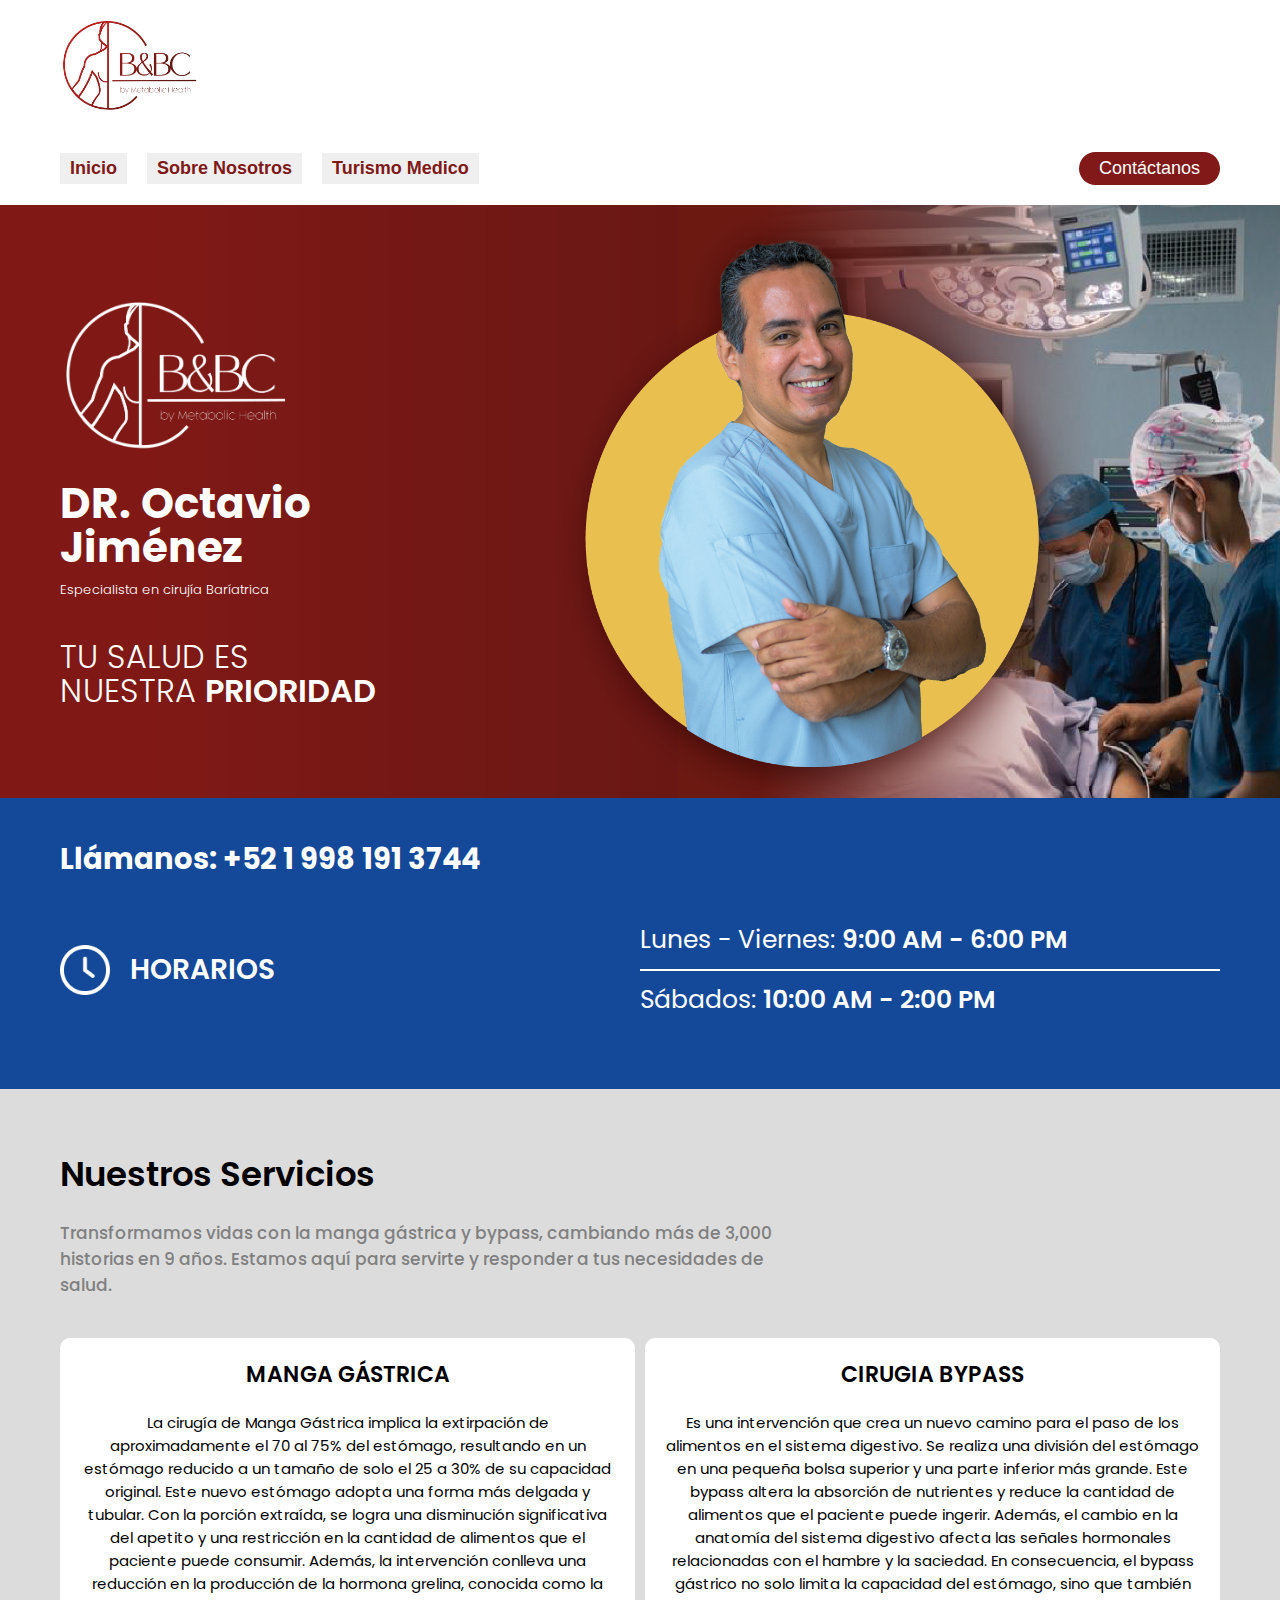
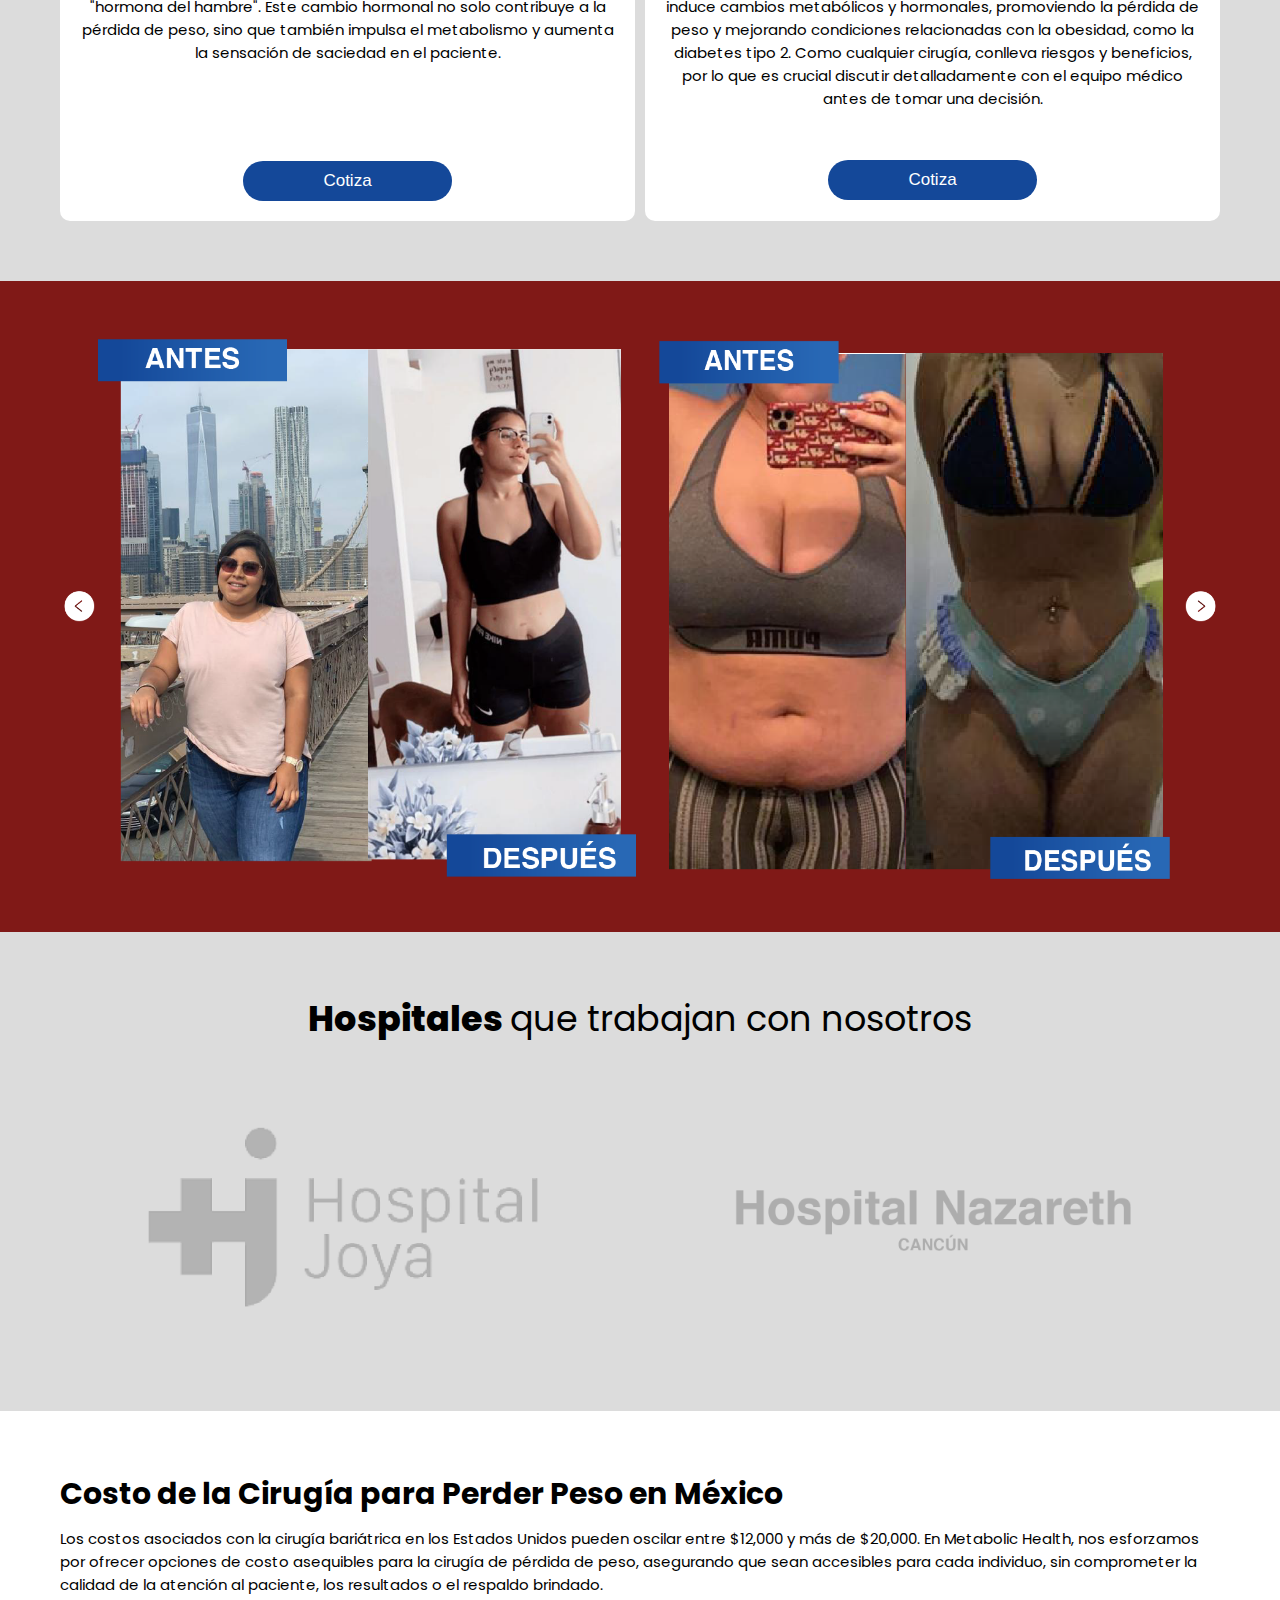
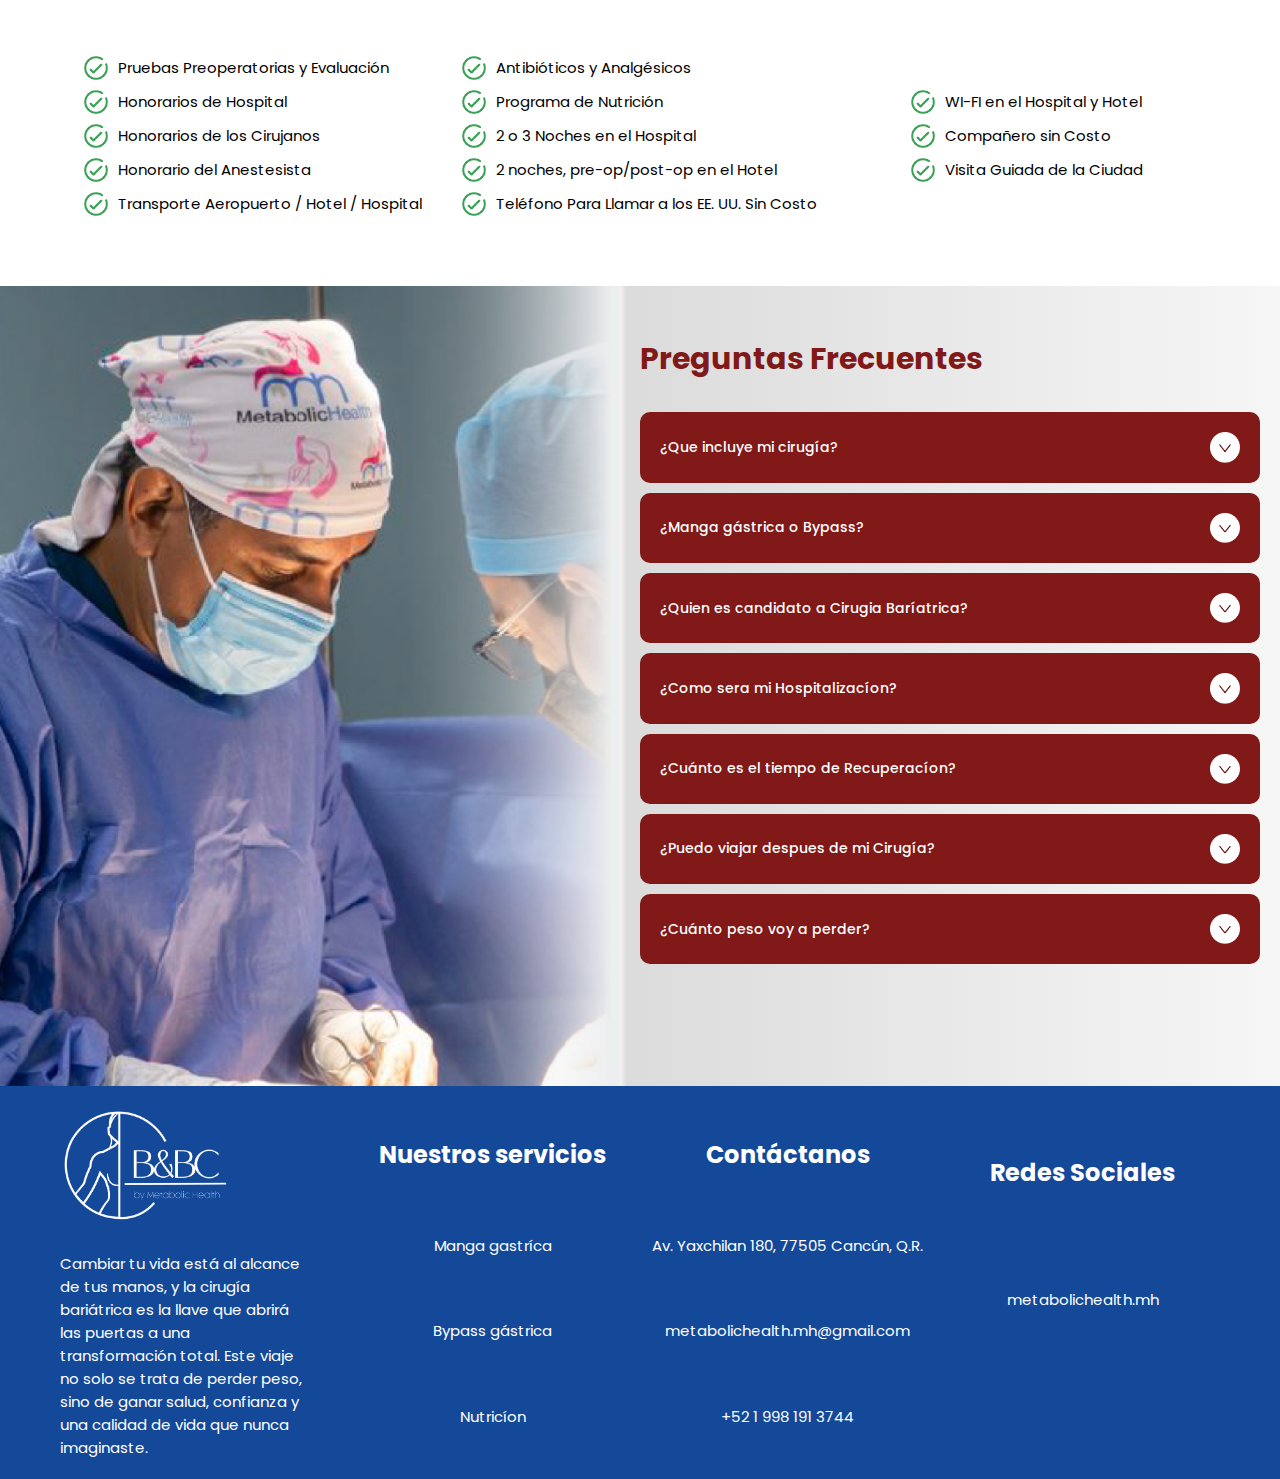
==== commit dd8ab233: "adding news icons" ====
--- a/index.html
+++ b/index.html
@@ -27,7 +27,7 @@
         <div class="navbar__mobile">
           <img
             class="logo"
-            src="/Desktop-img/DESKT-20240315T081030Z-001/DESKT/LOGOS/logo_WEB_DR-24.png"
+            src="/Logos-Nuevos-Img/LOGO B&BC -EDITABLE-02.png"
             alt="Logo"
           />
           <!--menu-dropdown-->
@@ -35,7 +35,7 @@
             <div class="nav--dropdown--container">
               <img
                 class="logo--dropdown"
-                src="/Mobile-img/TELEFONO/logos/logo_WEB_DR-24.png"
+                src="/Logos-Nuevos-Img/LOGO B&BC -EDITABLE-02.png"
                 alt="logo"
               />
               <a href="#menu" class="nav--menu">
@@ -134,7 +134,7 @@
             <div class="front-page-content-copy">
               <img
                 class="logo-front-page"
-                src="/Mobile-img/TELEFONO/logos/logo_WEB_DR-25.png"
+                src="/Logos-Nuevos-Img/LOGO B&BC -EDITABLE-03.png"
                 alt="Logo"
               />
               <h2 class="title-front-page">
@@ -726,7 +726,7 @@
           <div class="box-footer box-footer-img">
             <img
               class="logo--footer"
-              src="/Mobile-img/TELEFONO/logos/logo_WEB_DR-25.png"
+              src="/Logos-Nuevos-Img/LOGO B&BC -EDITABLE-03.png"
               alt="Logo"
             />
 
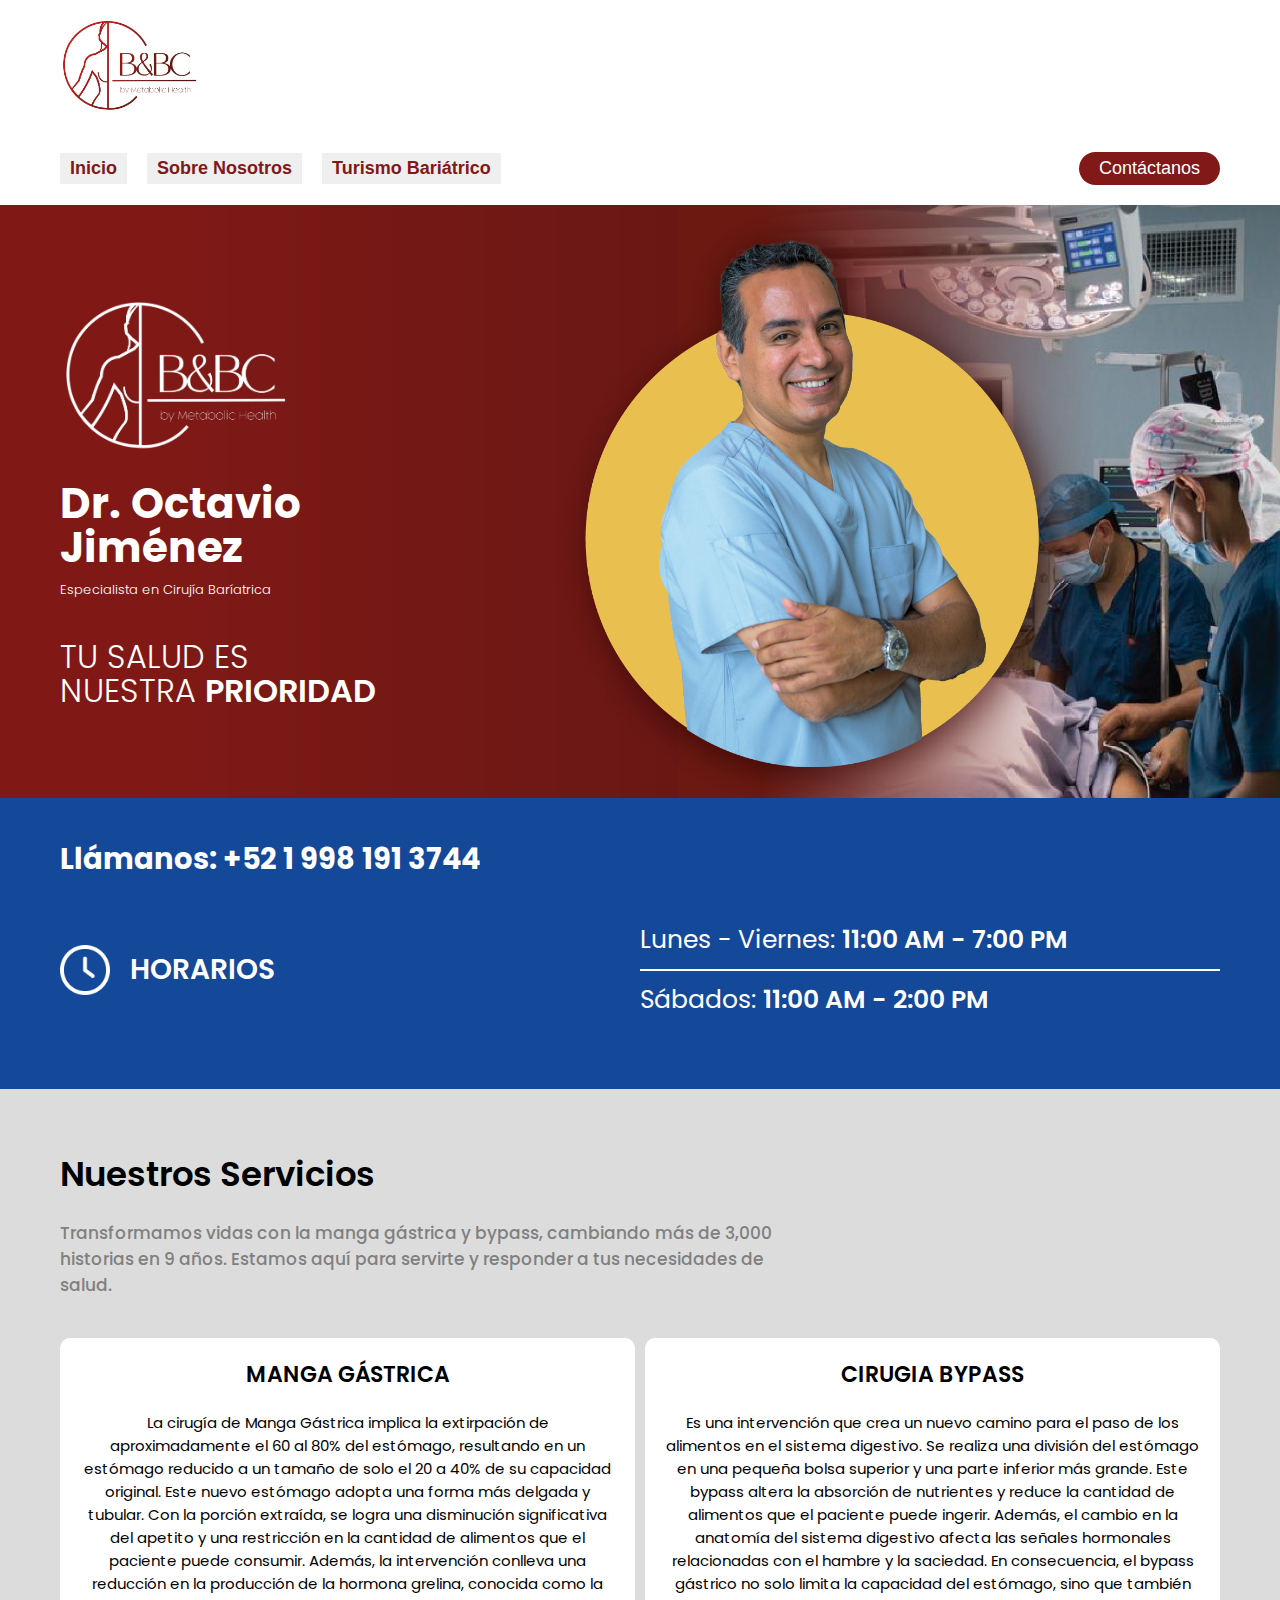
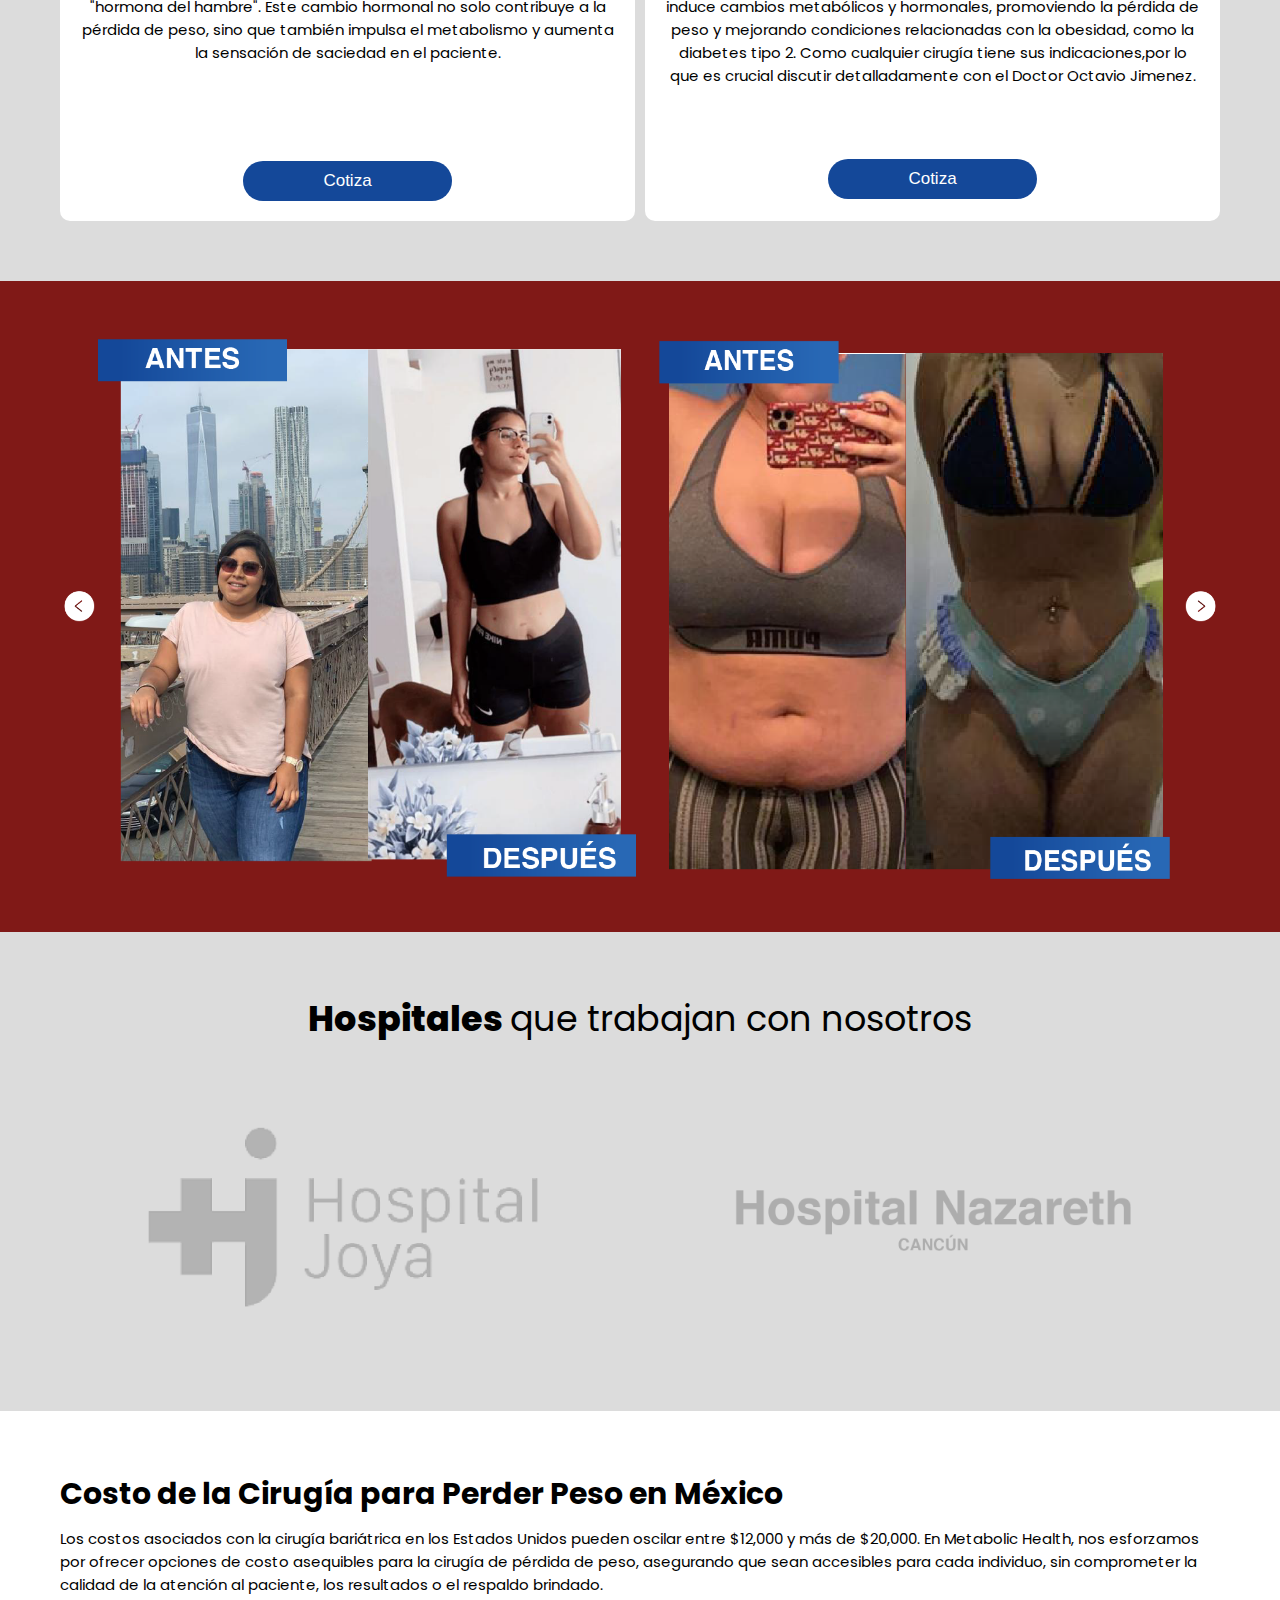
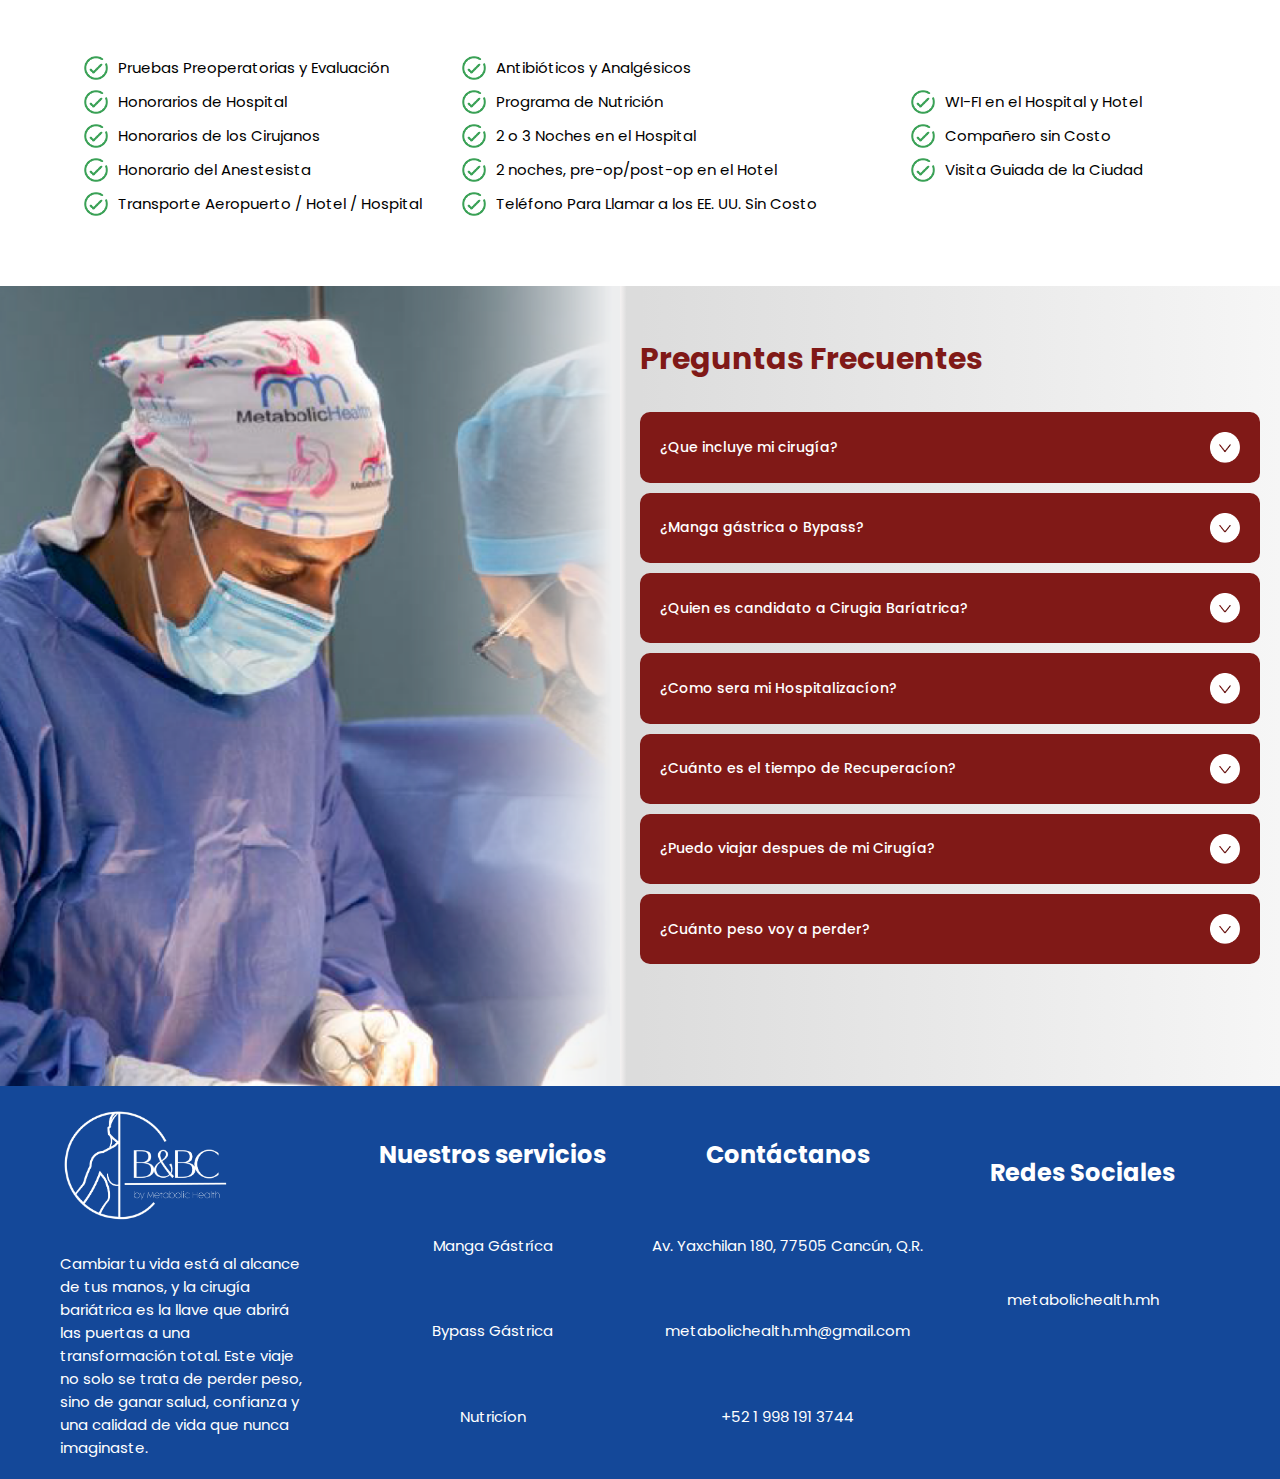
==== commit 4b20d529: "adding we" ====
--- a/index.html
+++ b/index.html
@@ -59,13 +59,13 @@
                   </a>
                 </li>
                 <li class="dropdown--list">
-                  <a href="#" class="dropdown-link">
+                  <a href="/nosotros.html" class="dropdown-link">
                     <span class="dropdown-span">Sobre Nosotros</span>
                   </a>
                 </li>
                 <li class="dropdown--list">
                   <a href="#" class="dropdown-link">
-                    <span class="dropdown-span">Turismo Medico</span>
+                    <span class="dropdown-span">Turismo Bariátrico</span>
                   </a>
                 </li>
               </ul>
@@ -107,13 +107,13 @@
                 <a href="#"><button class="link-nabvar">Inicio</button></a>
               </div>
               <div>
-                <a href="#"
+                <a href="/nosotros.html"
                   ><button class="link-nabvar">Sobre Nosotros</button></a
                 >
               </div>
               <div>
                 <a href="#"
-                  ><button class="link-nabvar">Turismo Medico</button></a
+                  ><button class="link-nabvar">Turismo Bariátrico</button></a
                 >
               </div>
             </div>
@@ -138,11 +138,11 @@
                 alt="Logo"
               />
               <h2 class="title-front-page">
-                DR. Octavio<br />
+                Dr. Octavio<br />
                 Jiménez
               </h2>
               <p class="subtitle-front-page">
-                Especialista en cirujía Baríatrica
+                Especialista en Cirujía Baríatrica
               </p>
               <p class="copy-front-page">
                 TU SALUD ES <br />
@@ -177,11 +177,11 @@
             <div>
               <p class="schedules-copy schedules-copy-border">
                 Lunes - Viernes:
-                <span class="span-schedules"> 9:00 AM - 6:00 PM </span>
+                <span class="span-schedules"> 11:00 AM - 7:00 PM </span>
               </p>
               <p class="schedules-copy schedules-copy-padding">
                 Sábados:
-                <span class="span-schedules"> 10:00 AM - 2:00 PM </span>
+                <span class="span-schedules"> 11:00 AM - 2:00 PM </span>
               </p>
             </div>
           </div>
@@ -202,8 +202,8 @@
                 <h3>MANGA GÁSTRICA</h3>
                 <p>
                   La cirugía de Manga Gástrica implica la extirpación de
-                  aproximadamente el 70 al 75% del estómago, resultando en un
-                  estómago reducido a un tamaño de solo el 25 a 30% de su
+                  aproximadamente el 60 al 80% del estómago, resultando en un
+                  estómago reducido a un tamaño de solo el 20 a 40% de su
                   capacidad original. Este nuevo estómago adopta una forma más
                   delgada y tubular. Con la porción extraída, se logra una
                   disminución significativa del apetito y una restricción en la
@@ -238,15 +238,16 @@
                   solo limita la capacidad del estómago, sino que también induce
                   cambios metabólicos y hormonales, promoviendo la pérdida de
                   peso y mejorando condiciones relacionadas con la obesidad,
-                  como la diabetes tipo 2. Como cualquier cirugía, conlleva
-                  riesgos y beneficios, por lo que es crucial discutir
-                  detalladamente con el equipo médico antes de tomar una
-                  decisión.
+                  como la diabetes tipo 2. Como cualquier cirugía tiene sus
+                  indicaciones,por lo que es crucial discutir detalladamente con
+                  el Doctor Octavio Jimenez.
                 </p>
               </div>
               <div>
                 <a href="https://wa.me//529981913744">
-                  <button class="button-services">Cotiza</button></a
+                  <button class="button-services button-services-gastrica-2">
+                    Cotiza
+                  </button></a
                 >
               </div>
             </div>
@@ -739,8 +740,8 @@
           </div>
           <div class="box-footer div-footer">
             <h2 class="title-footer">Nuestros servicios</h2>
-            <p class="copy-footer">Manga gastríca</p>
-            <p class="copy-footer">Bypass gástrica</p>
+            <p class="copy-footer">Manga Gástríca</p>
+            <p class="copy-footer">Bypass Gástrica</p>
             <p class="copy-footer">Nutricíon</p>
           </div>
           <div class="box-footer">
--- a/style.css
+++ b/style.css
@@ -1107,6 +1107,10 @@
     margin-top: 4.7rem;
   }
 
+  .button-services-gastrica-2 {
+    margin-top: 2.2rem;
+  }
+
   /*partners*/
 
   .partners {
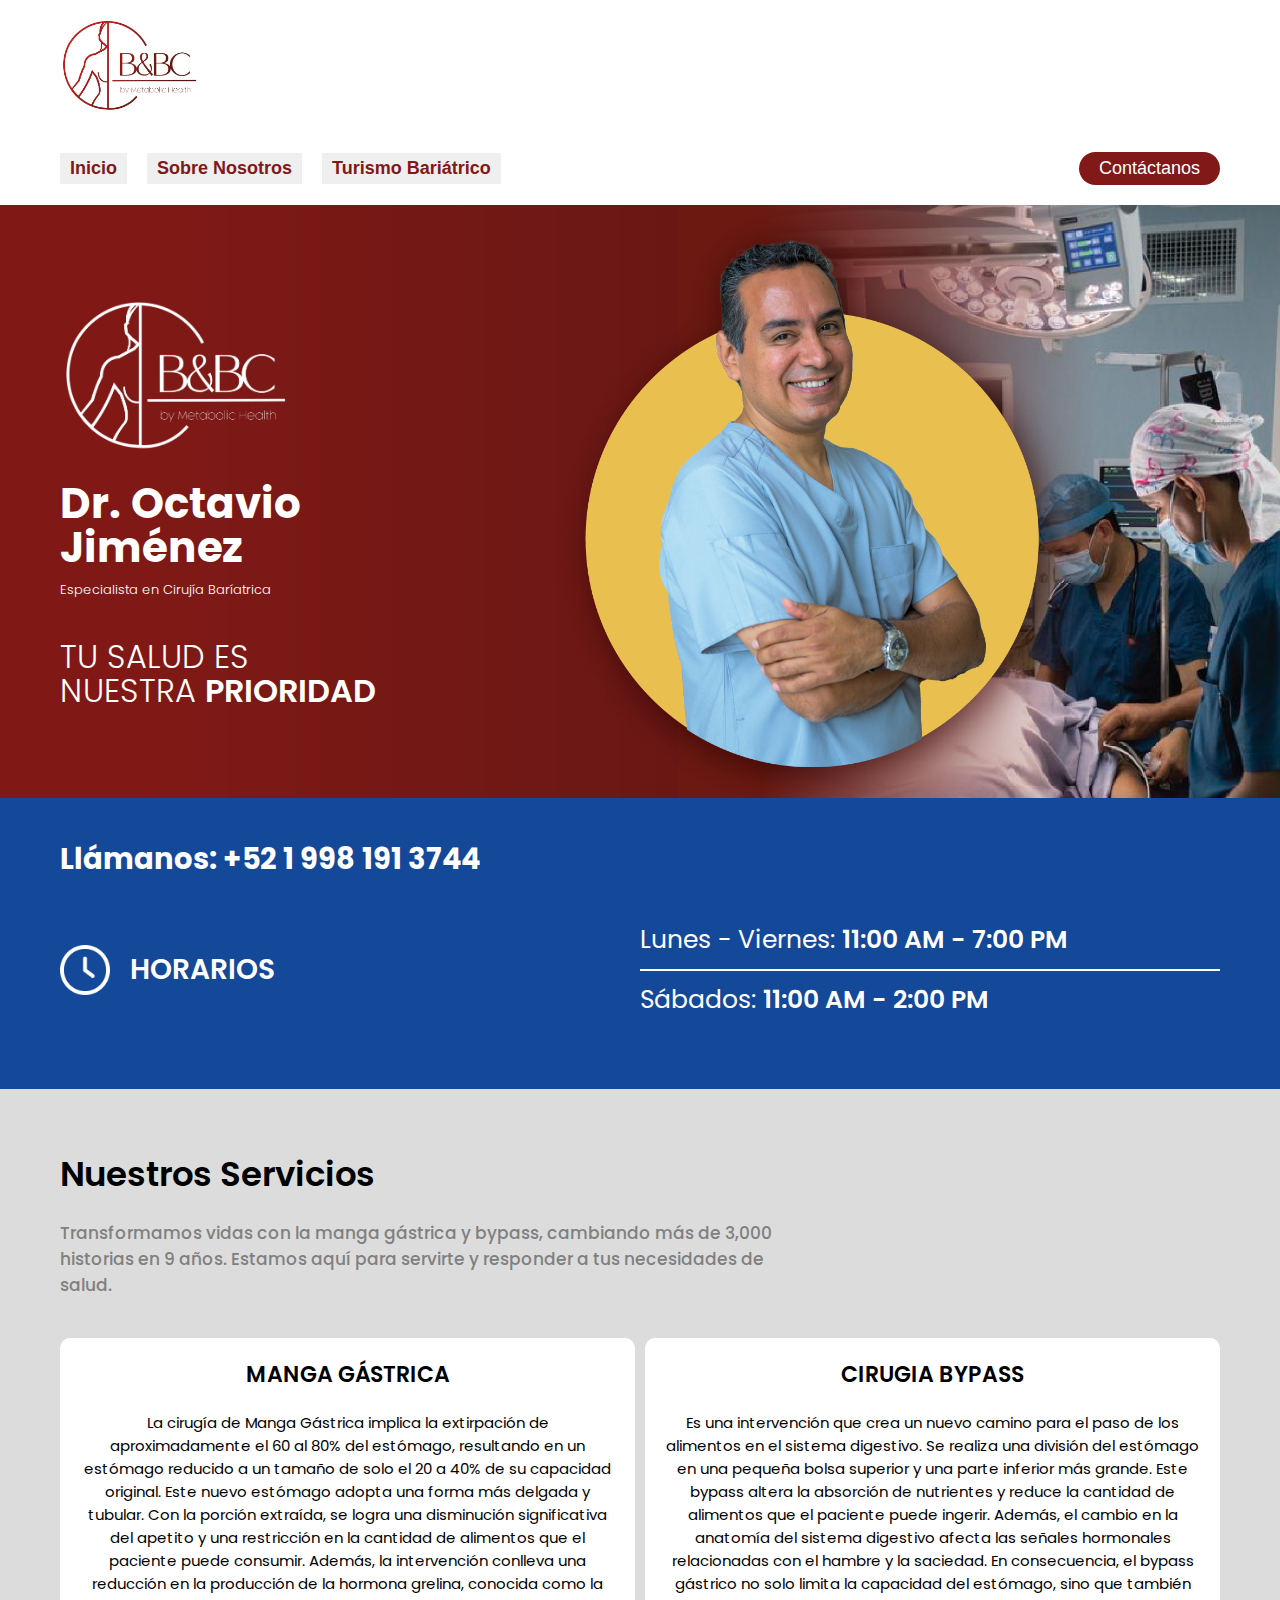
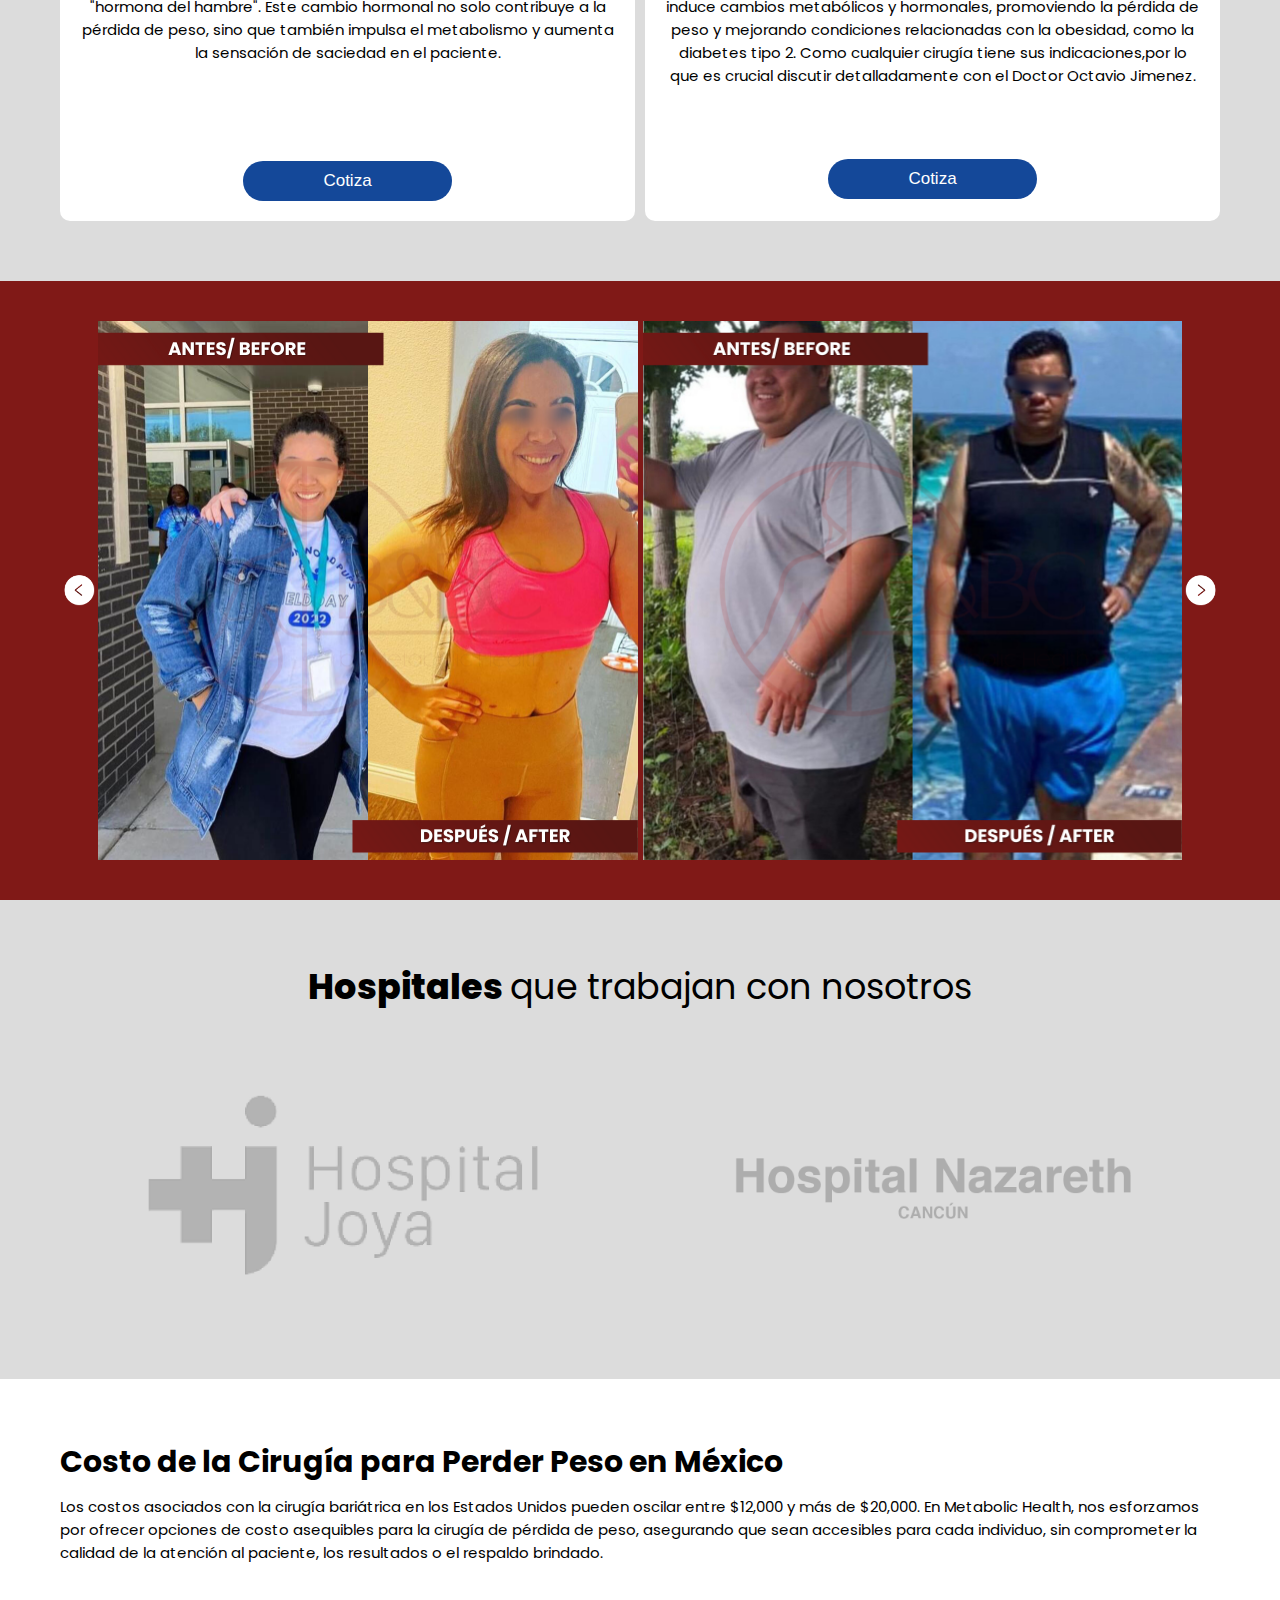
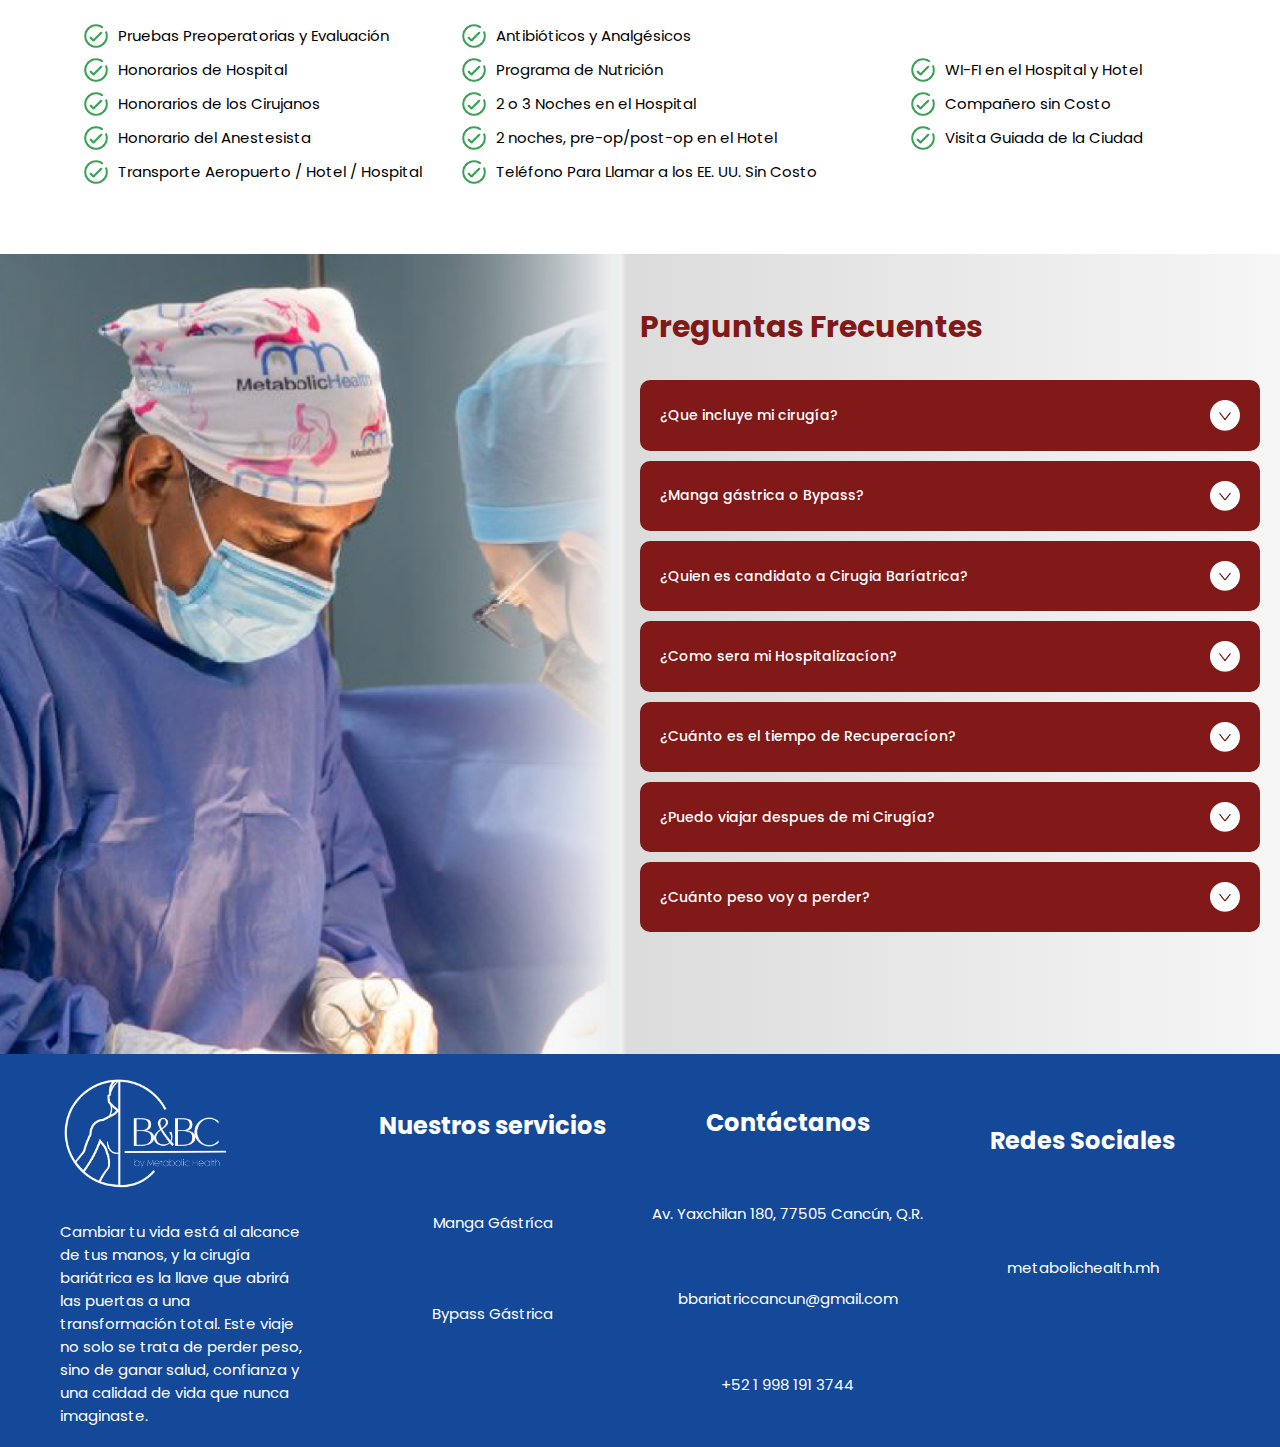
==== commit 08cc9bd7: "adding new changes and photos" ====
--- a/index.html
+++ b/index.html
@@ -64,7 +64,7 @@
                   </a>
                 </li>
                 <li class="dropdown--list">
-                  <a href="#" class="dropdown-link">
+                  <a href="/turismo.html" class="dropdown-link">
                     <span class="dropdown-span">Turismo Bariátrico</span>
                   </a>
                 </li>
@@ -84,7 +84,7 @@
             <div>
               <a
                 class="icon-redes-desktop"
-                href="https://www.instagram.com/metabolichealth.mh/"
+                href="https://www.instagram.com/bbccancun/"
               >
                 <i class="fa-brands fa-instagram"></i>
               </a>
@@ -112,7 +112,7 @@
                 >
               </div>
               <div>
-                <a href="#"
+                <a href="/turismo.html"
                   ><button class="link-nabvar">Turismo Bariátrico</button></a
                 >
               </div>
@@ -269,14 +269,14 @@
                 <!--1-->
                 <span
                   ><img
-                    src="/Desktop-img/DESKT-20240315T081030Z-001/DESKT/POSTADA-FOTO/WEB_DR_cuer-19.png"
+                    src="/Desktop-img/DESKT-20240315T081030Z-001/DESKT/peticion/primera foto.png"
                     alt="foto"
                   />
                 </span>
                 <!--2-->
                 <span>
                   <img
-                    src="/Desktop-img/DESKT-20240315T081030Z-001/DESKT/POSTADA-FOTO/WEB_DR_cuer-18.png"
+                    src="/Desktop-img/DESKT-20240315T081030Z-001/DESKT/peticion/segunda fogto.png"
                     alt="foto"
                   />
                 </span>
@@ -285,14 +285,14 @@
                 <!--1-->
                 <span
                   ><img
-                    src="/Desktop-img/DESKT-20240315T081030Z-001/DESKT/POSTADA-FOTO/WEB_DR_cuer-19.png"
+                    src="/Desktop-img/DESKT-20240315T081030Z-001/DESKT/peticion/tercera foto.png"
                     alt="foto"
                   />
                 </span>
                 <!--2-->
                 <span>
                   <img
-                    src="/Desktop-img/DESKT-20240315T081030Z-001/DESKT/POSTADA-FOTO/WEB_DR_cuer-18.png"
+                    src="/Desktop-img/DESKT-20240315T081030Z-001/DESKT/peticion/cuarta foto.png"
                     alt="foto"
                   />
                 </span>
@@ -570,7 +570,6 @@
                     Seguimiento nutricional. <br />
                     Psicología de la Obesidad. <br />
                     Seguimiento Médico. <br />
-                    Medicina del Deporte.
                   </p>
                 </div>
               </li>
@@ -690,8 +689,9 @@
                     aconseja planificar paradas para pernoctar y continuar al
                     día siguiente. En todas las situaciones, se sugiere realizar
                     breves caminatas cada 2 horas y mantener una hidratación
-                    adecuada. Para viajes en avión, se recomienda postergarlos
-                    hasta después de la primera semana de la cirugía.
+                    adecuada. Para viajes en avión se recomienda que no supere
+                    las 8 horas y se le otorgara una constancia para poder volar
+                    en vuelo comercial.
                   </p>
                 </div>
               </li>
@@ -711,7 +711,9 @@
                     exceso de peso. Con la manga gástrica se puede perder del
                     70-90% del exceso de peso, mientras con el bypass la pérdida
                     de peso está entre el 80 -95%. Los buenos hábitos
-                    alimenticios, seguir las indicaciones dadas por el equipo.
+                    alimenticios, seguir las indicaciones dadas por el equipo
+                    son parte del proceso que te facilitara a alcanzar el
+                    objetivo.
                   </p>
                 </div>
               </li>
@@ -742,12 +744,12 @@
             <h2 class="title-footer">Nuestros servicios</h2>
             <p class="copy-footer">Manga Gástríca</p>
             <p class="copy-footer">Bypass Gástrica</p>
-            <p class="copy-footer">Nutricíon</p>
+            <p class="copy-footer"></p>
           </div>
           <div class="box-footer">
             <h2 class="title-footer">Contáctanos</h2>
             <p class="copy-footer">Av. Yaxchilan 180, 77505 Cancún, Q.R.</p>
-            <p class="copy-footer">metabolichealth.mh@gmail.com</p>
+            <p class="copy-footer">bbariatriccancun@gmail.com</p>
             <p class="copy-footer">+52 1 998 191 3744</p>
           </div>
           <div class="box-footer">
@@ -764,7 +766,7 @@
               <div>
                 <a
                   class="icon-redes"
-                  href="https://www.instagram.com/metabolichealth.mh/"
+                  href="https://www.instagram.com/bbccancun/"
                 >
                   <i class="fa-brands fa-instagram"></i>
                 </a>
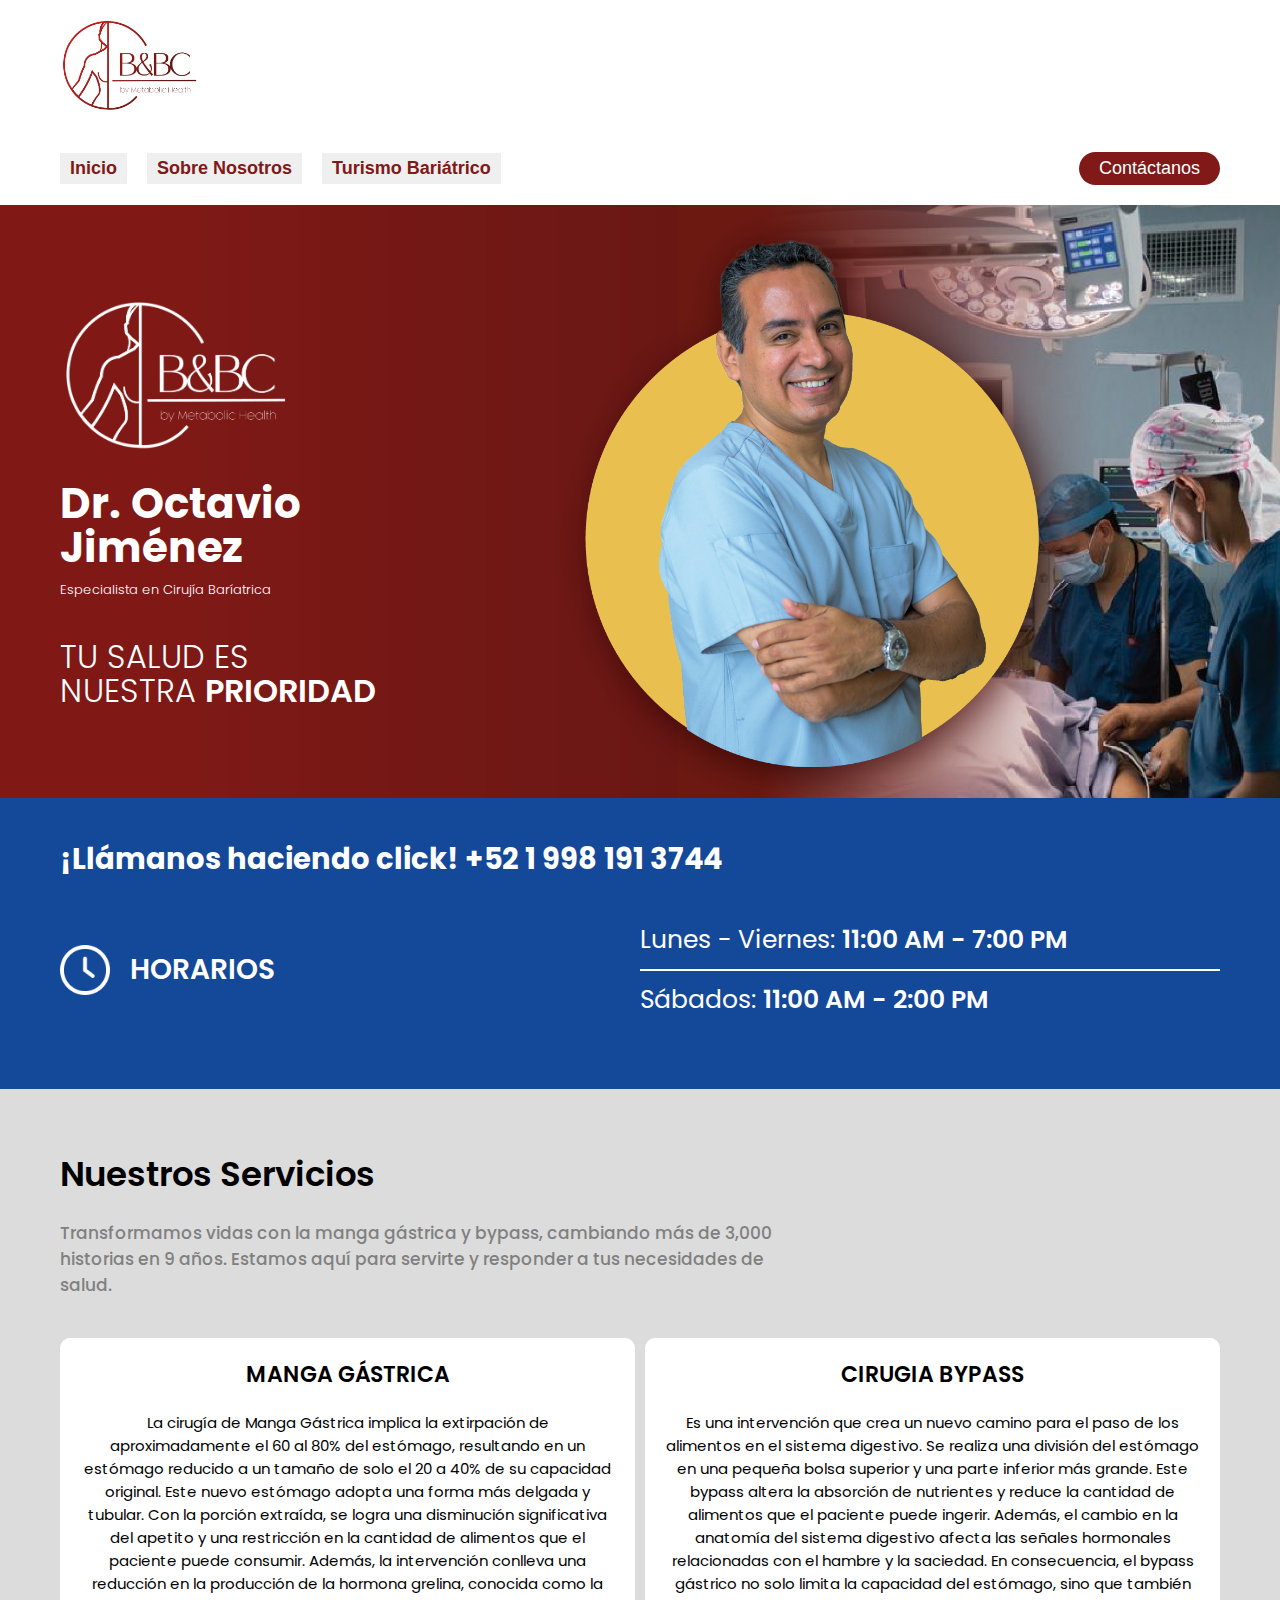
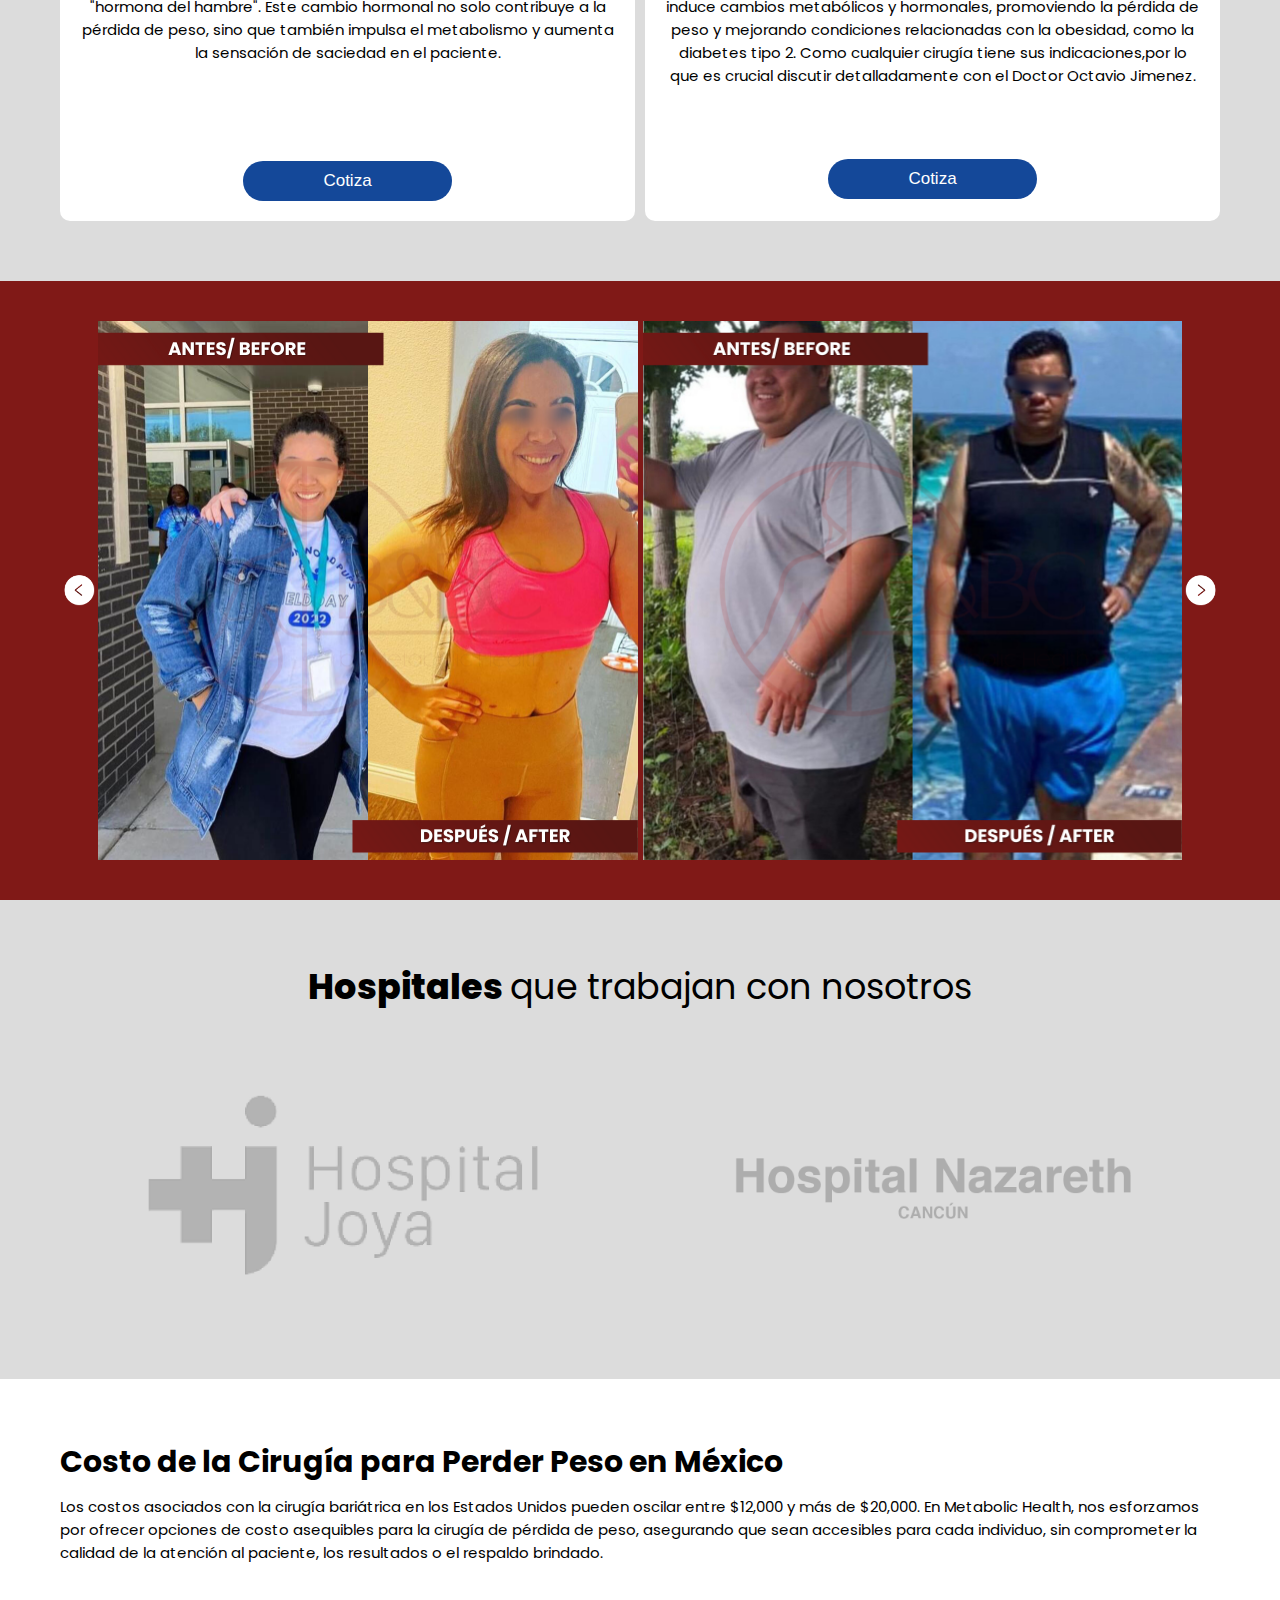
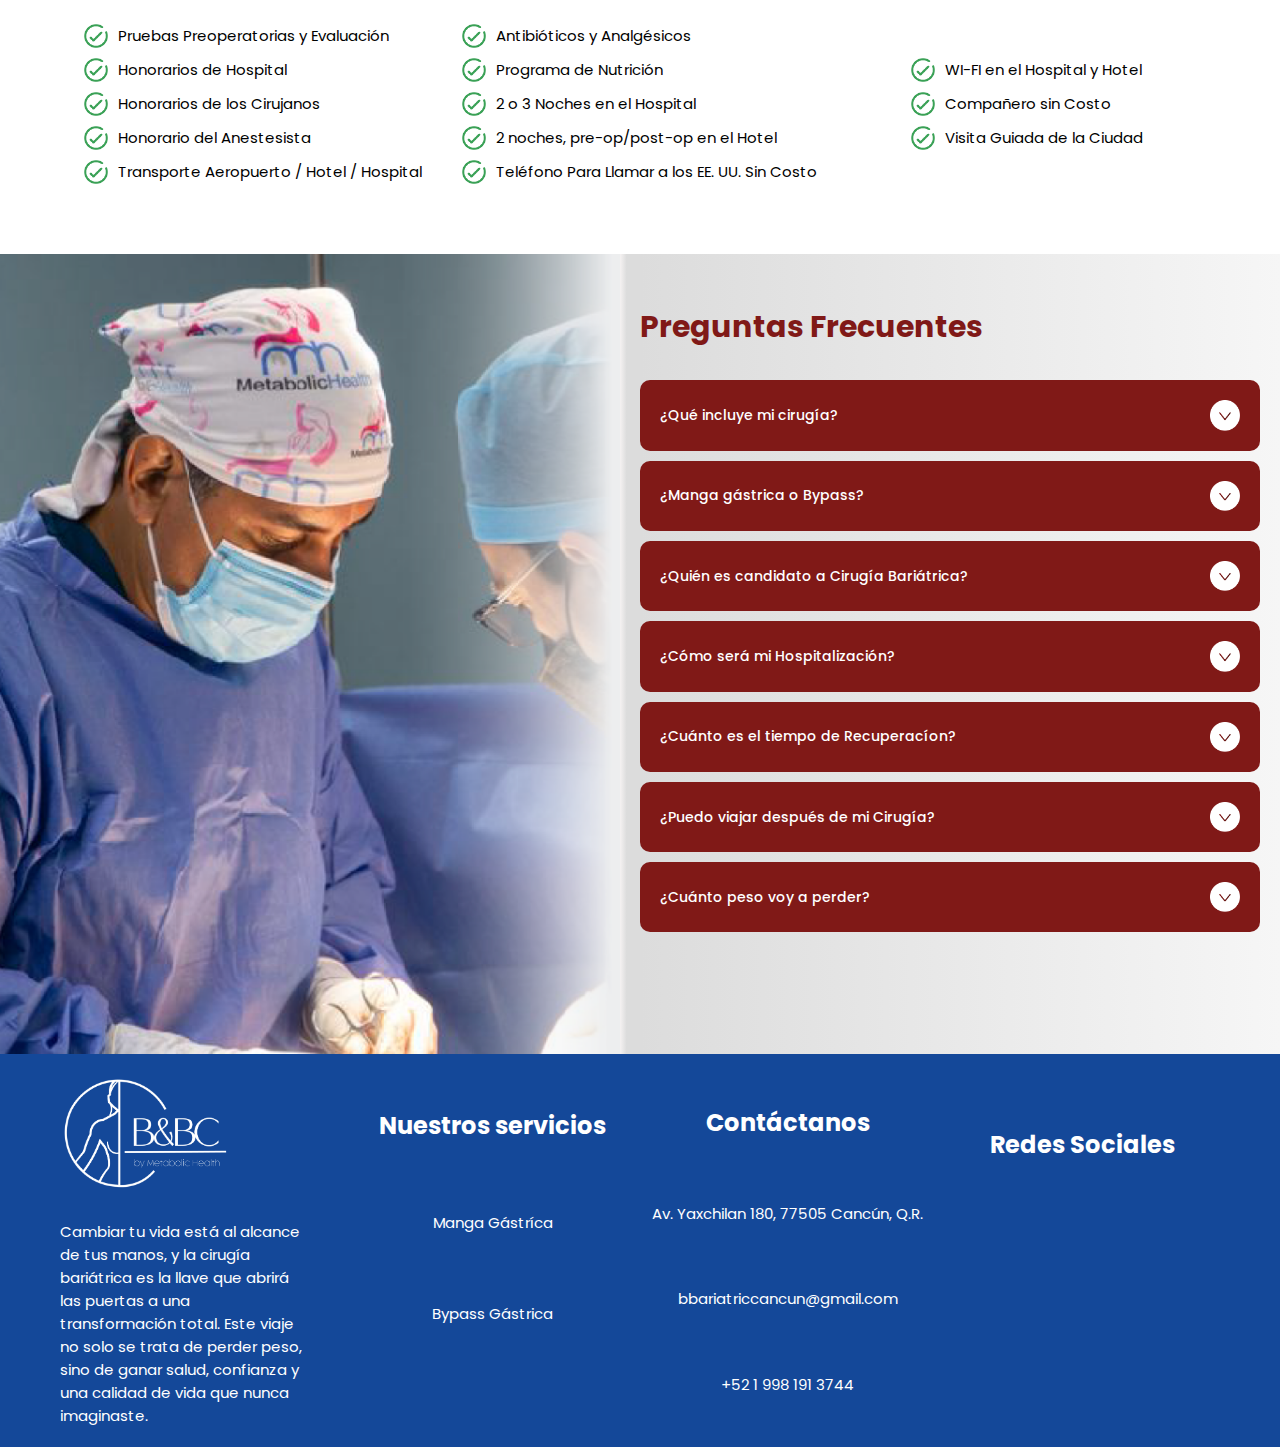
==== commit 333e4456: "finish the page" ====
--- a/index.html
+++ b/index.html
@@ -92,7 +92,7 @@
             <div>
               <a
                 class="icon-redes-desktop"
-                href="https://www.tiktok.com/@metabolichealth.mh"
+                href="https://www.tiktok.com/@bbcancun?_t=8of0cE9NcFp&_r=1"
               >
                 <i class="fa-brands fa-tiktok"></i>
               </a>
@@ -163,7 +163,7 @@
       <section class="schedules__page">
         <article class="helper">
           <a class="schedules-page-title" href="tel:+529981913744"
-            >Llámanos: +52 1 998 191 3744</a
+            >¡Llámanos haciendo click! +52 1 998 191 3744</a
           >
           <div class="clock--container">
             <div class="clock-box">
@@ -557,7 +557,7 @@
               <!--1-->
               <li>
                 <label for="first"
-                  >¿Que incluye mi cirugía?
+                  >¿Qué incluye mi cirugía?
                   <img
                     class="icon-collapse"
                     src="/Mobile-img/TELEFONO/iconos/WEB_DR_ICONOS-09.png"
@@ -596,7 +596,7 @@
               <!--3-->
               <li>
                 <label for="third"
-                  >¿Quien es candidato a Cirugia Baríatrica?
+                  >¿Quién es candidato a Cirugía Bariátrica?
                   <img
                     class="icon-collapse"
                     src="/Mobile-img/TELEFONO/iconos/WEB_DR_ICONOS-09.png"
@@ -624,7 +624,7 @@
               <!--4-->
               <li>
                 <label for="fourth"
-                  >¿Como sera mi Hospitalizacíon?
+                  >¿Cómo será mi Hospitalización?
                   <img
                     class="icon-collapse"
                     src="/Mobile-img/TELEFONO/iconos/WEB_DR_ICONOS-09.png"
@@ -674,7 +674,7 @@
               <!--6-->
               <li>
                 <label for="sixth"
-                  >¿Puedo viajar despues de mi Cirugía?
+                  >¿Puedo viajar después de mi Cirugía?
                   <img
                     class="icon-collapse"
                     src="/Mobile-img/TELEFONO/iconos/WEB_DR_ICONOS-09.png"
@@ -754,7 +754,7 @@
           </div>
           <div class="box-footer">
             <h2 class="title-footer">Redes Sociales</h2>
-            <p class="copy-footer">metabolichealth.mh</p>
+            <p class="copy-footer"></p>
             <div class="content-footer-redes-sociales">
               <div>
                 <a
@@ -774,7 +774,7 @@
               <div>
                 <a
                   class="icon-redes"
-                  href="https://www.tiktok.com/@metabolichealth.mh"
+                  href="https://www.tiktok.com/@bbcancun?_t=8of0cE9NcFp&_r=1"
                 >
                   <i class="fa-brands fa-tiktok"></i>
                 </a>
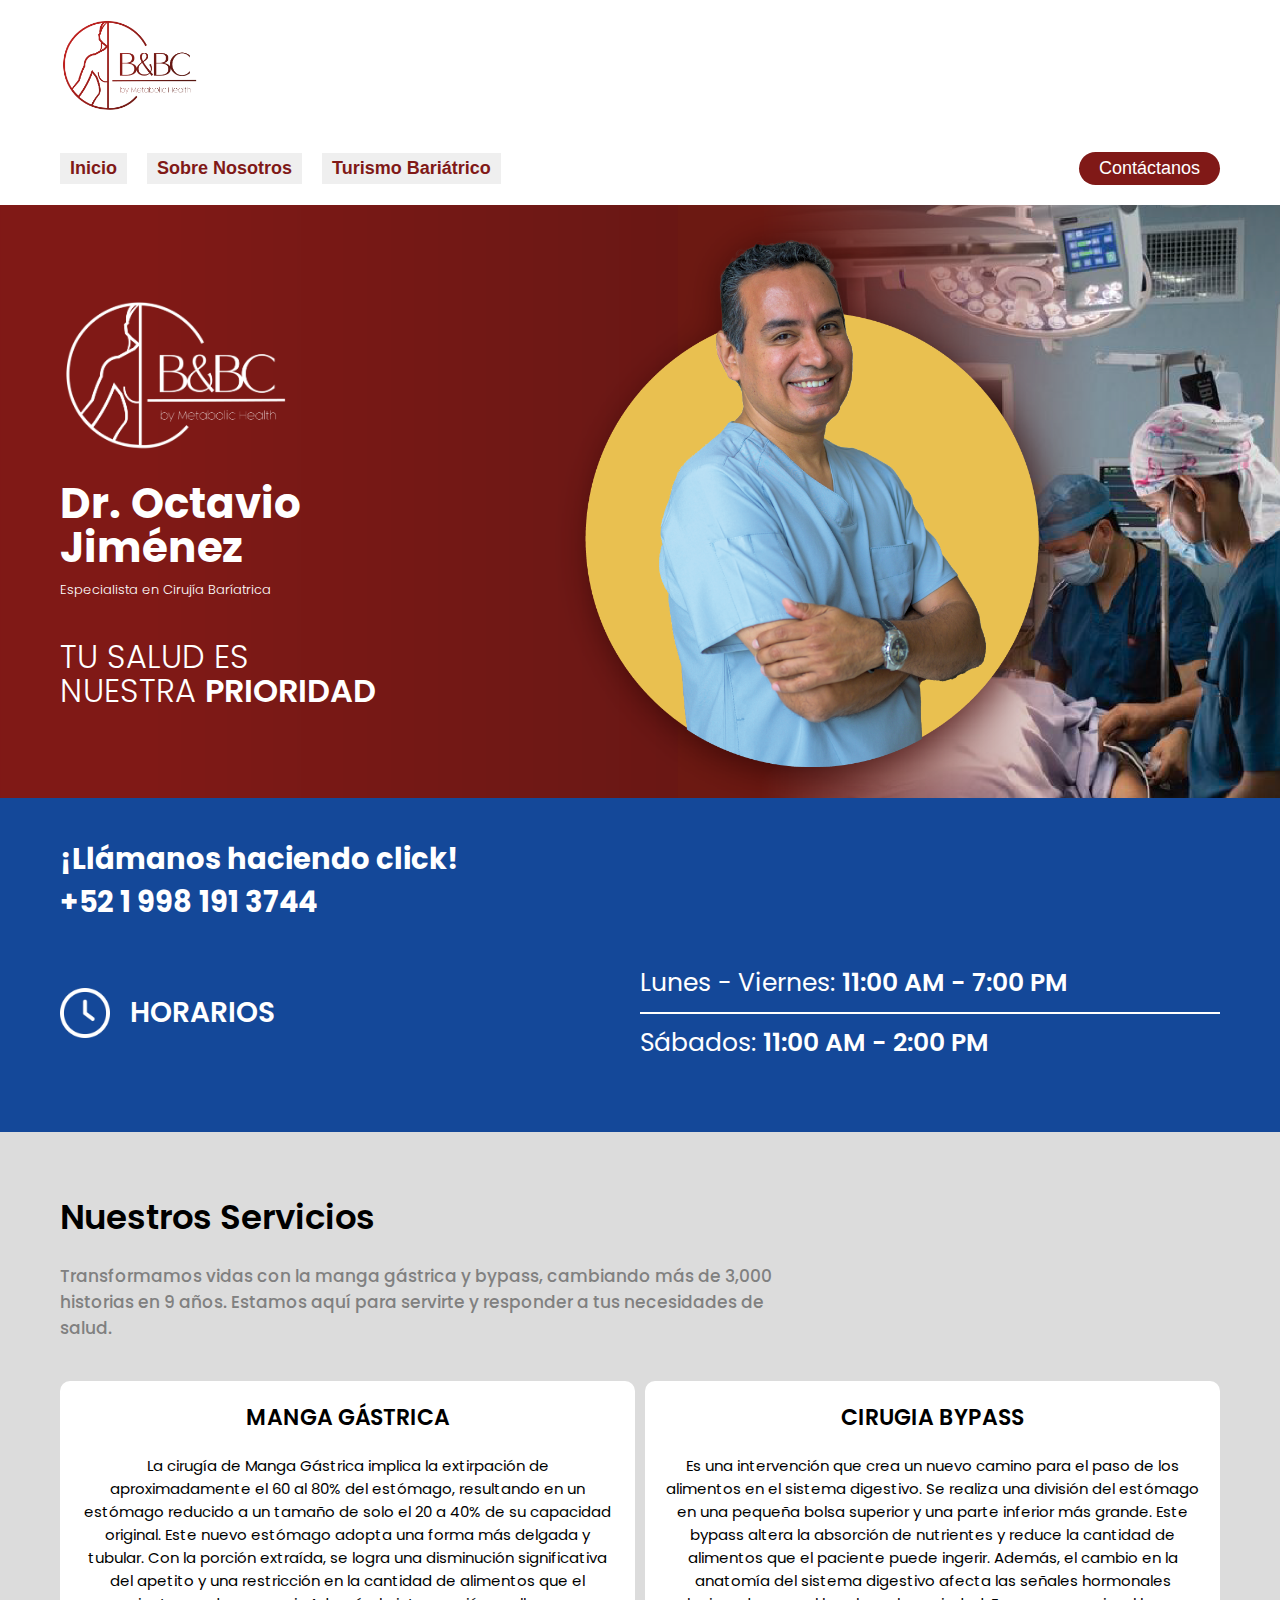
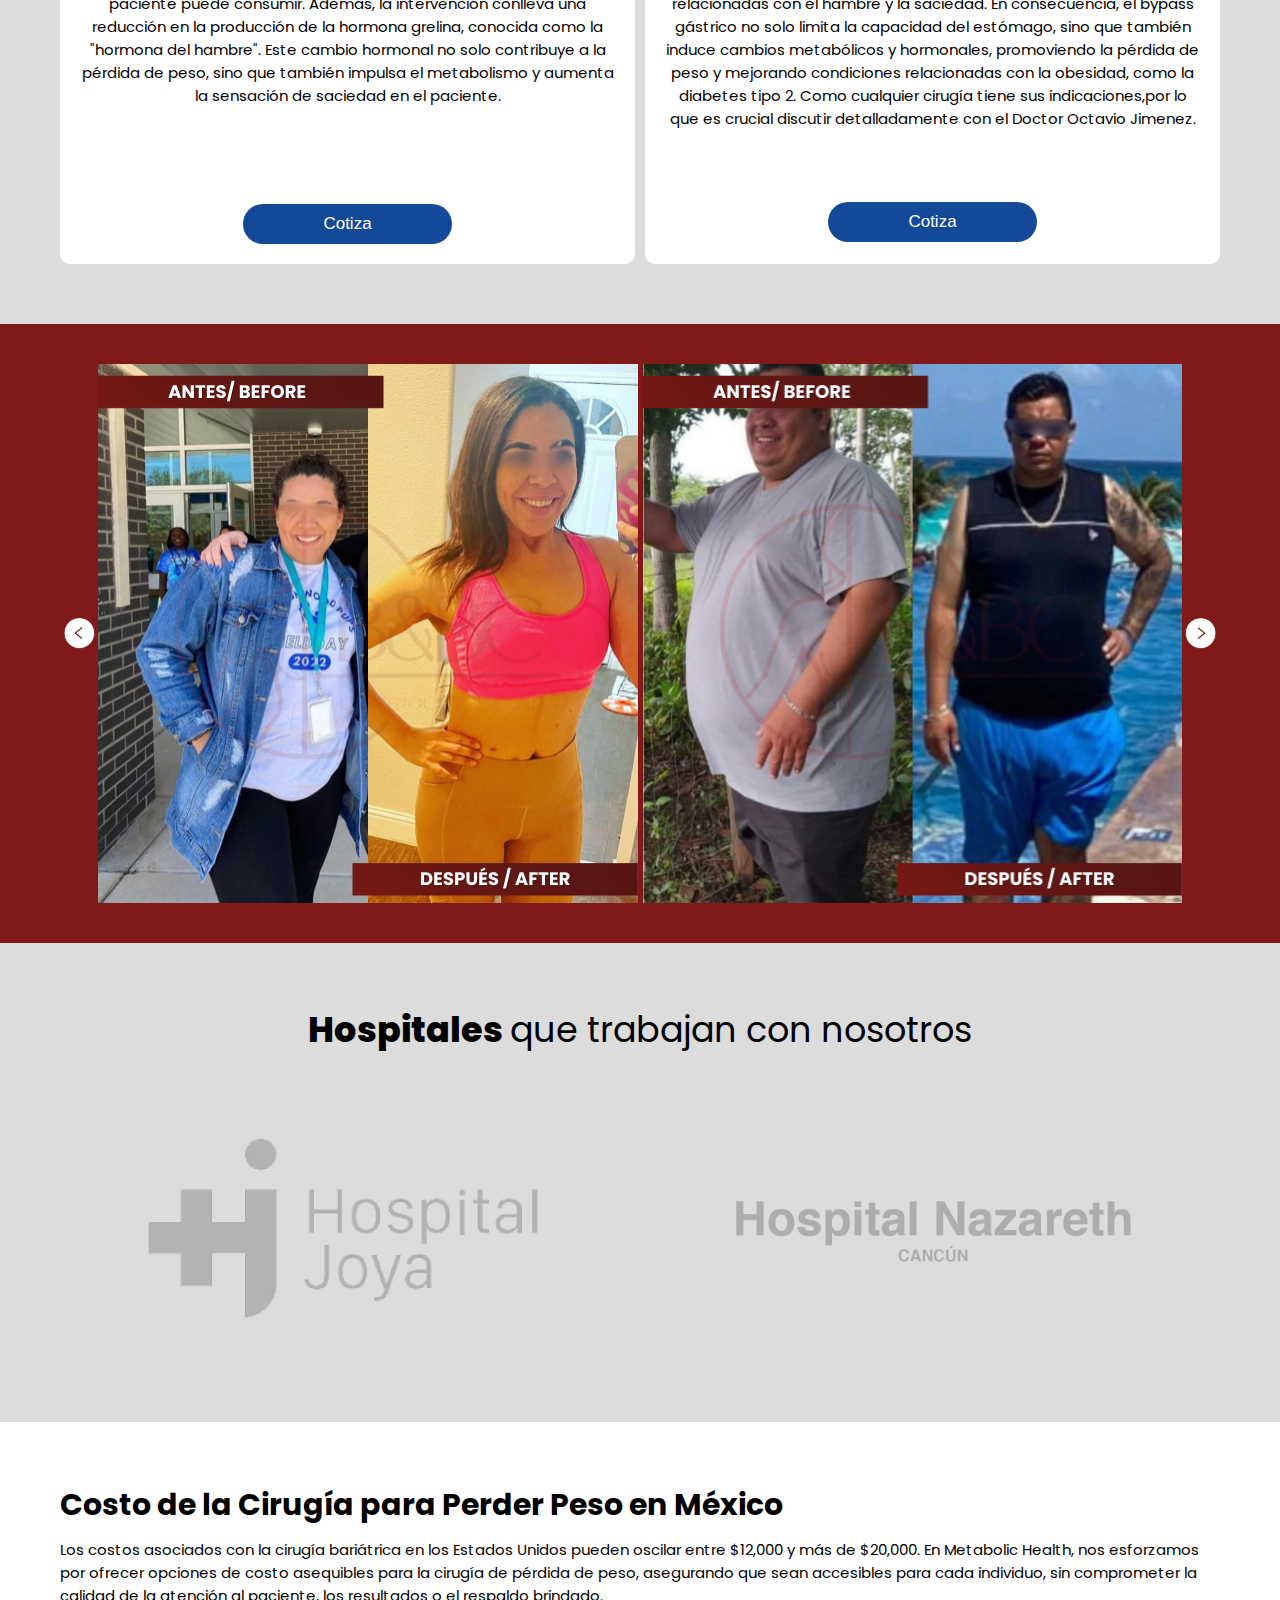
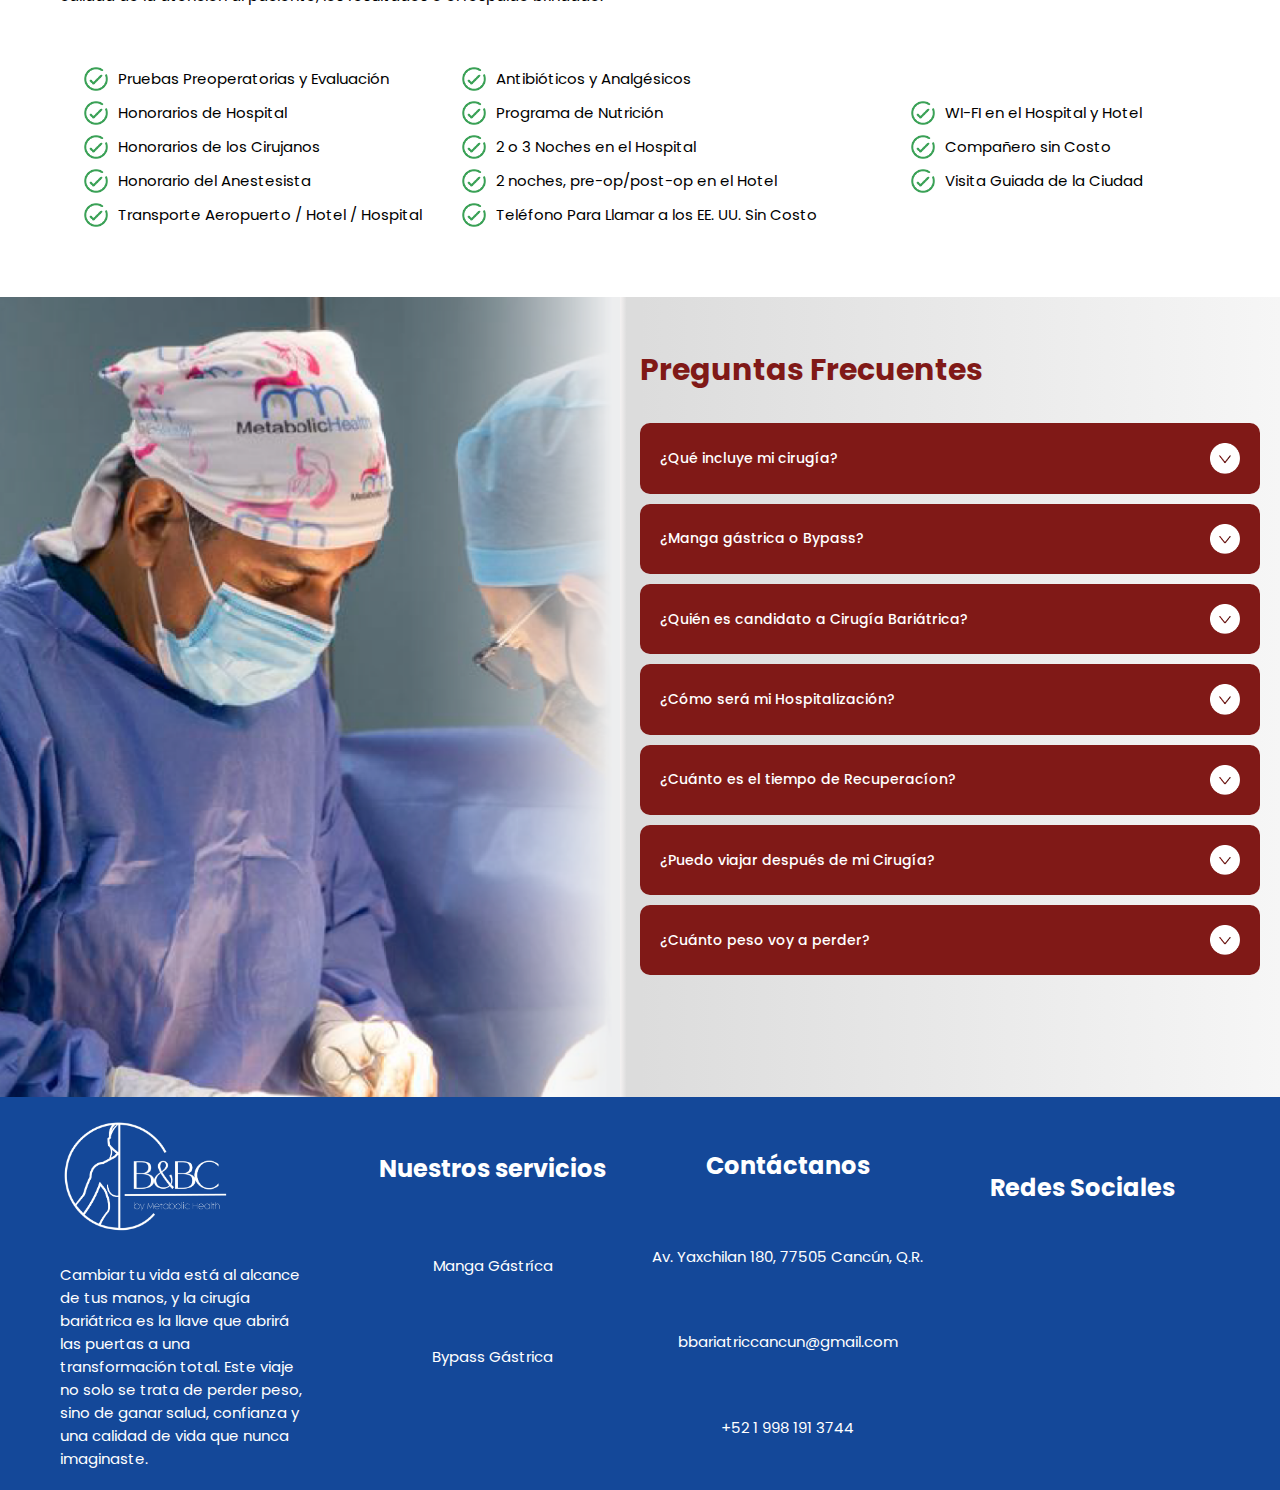
==== commit d0b4eaca: "FINISH THE PAGE." ====
--- a/index.html
+++ b/index.html
@@ -163,7 +163,8 @@
       <section class="schedules__page">
         <article class="helper">
           <a class="schedules-page-title" href="tel:+529981913744"
-            >¡Llámanos haciendo click! +52 1 998 191 3744</a
+            >¡Llámanos haciendo click! <br />
+            +52 1 998 191 3744</a
           >
           <div class="clock--container">
             <div class="clock-box">
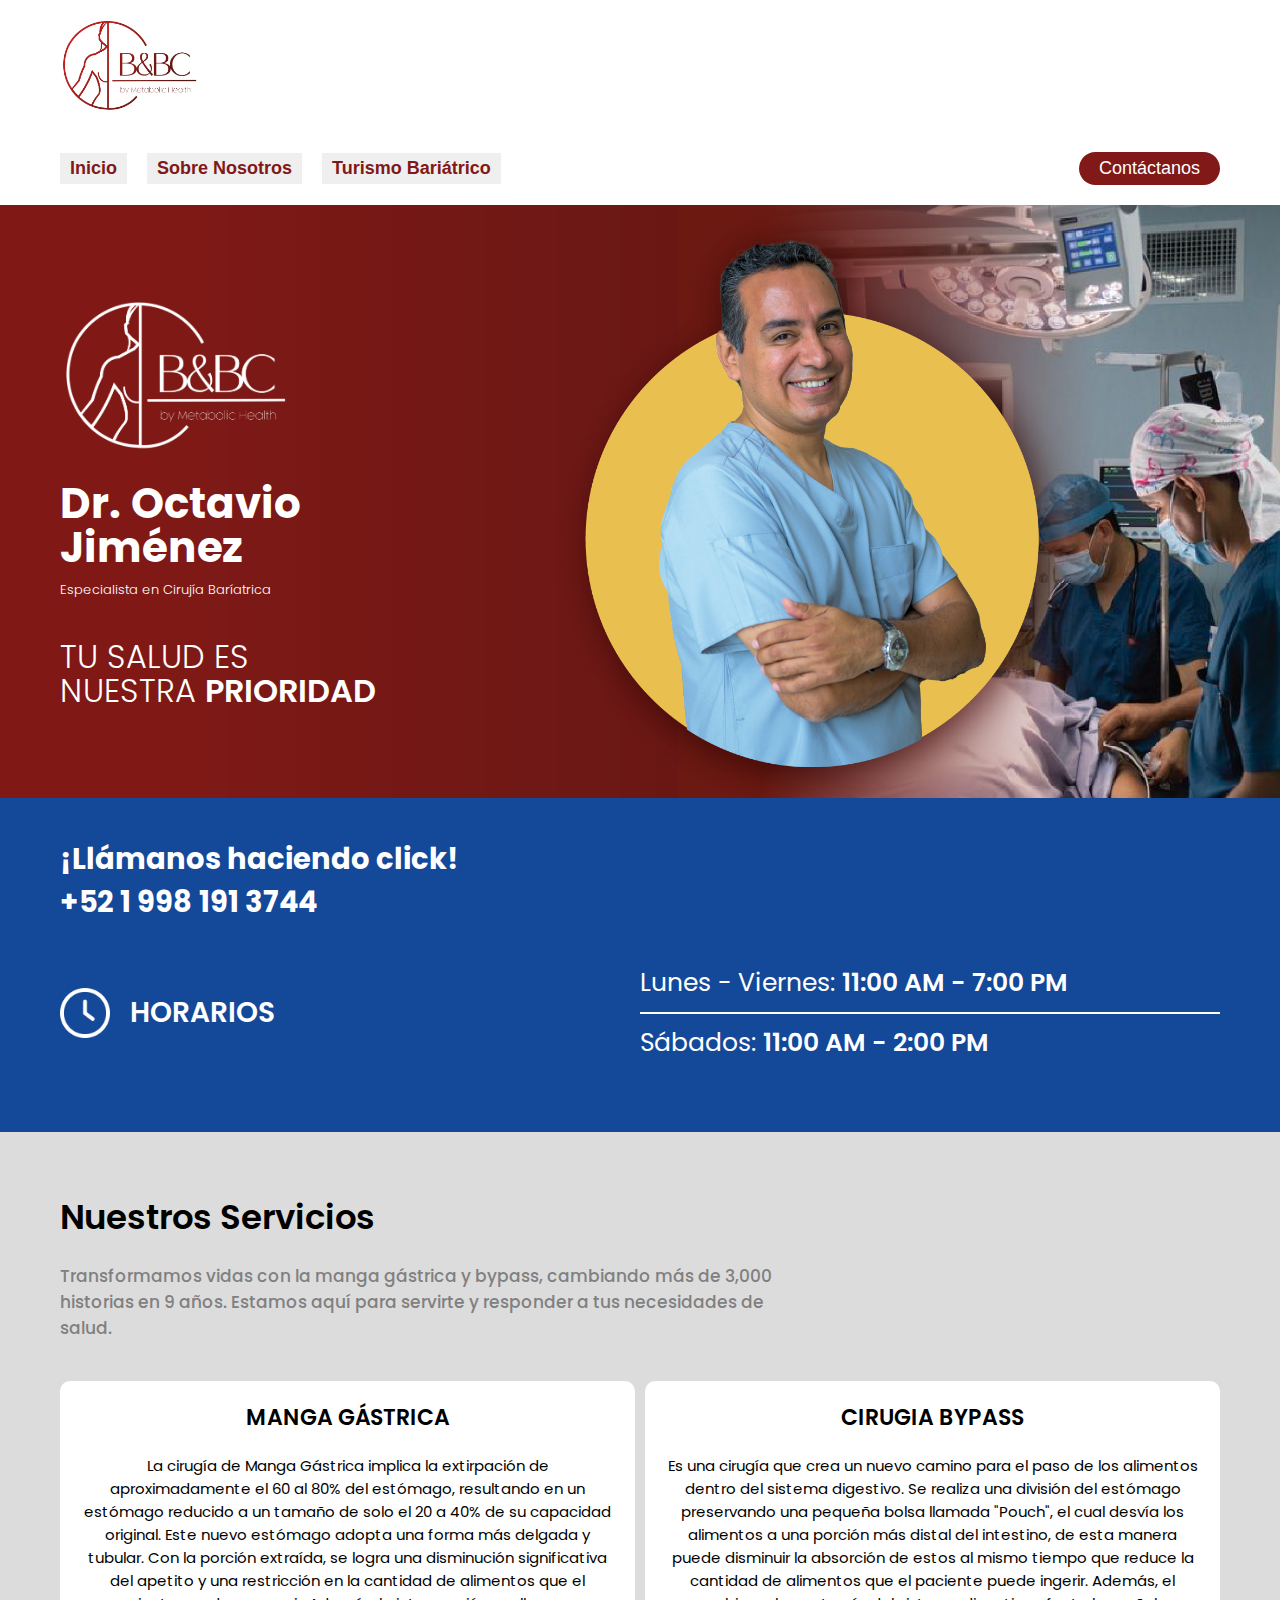
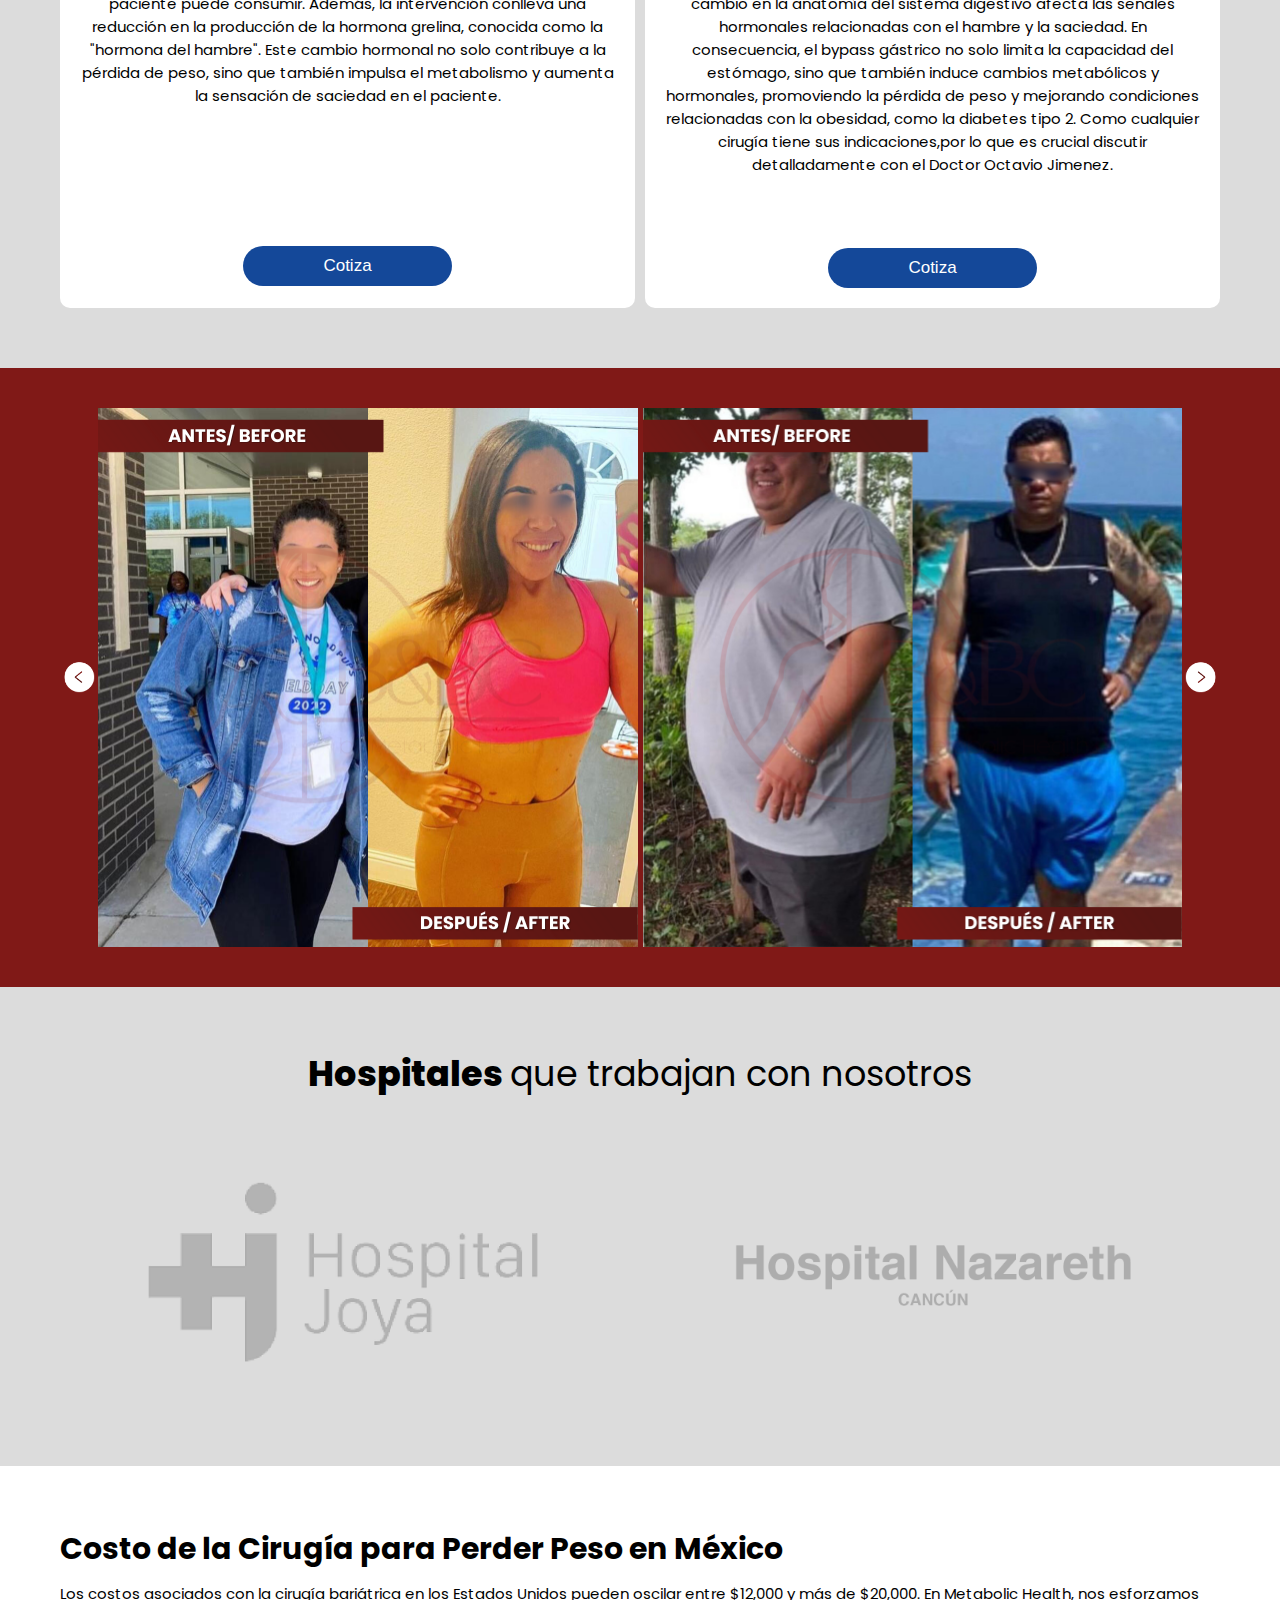
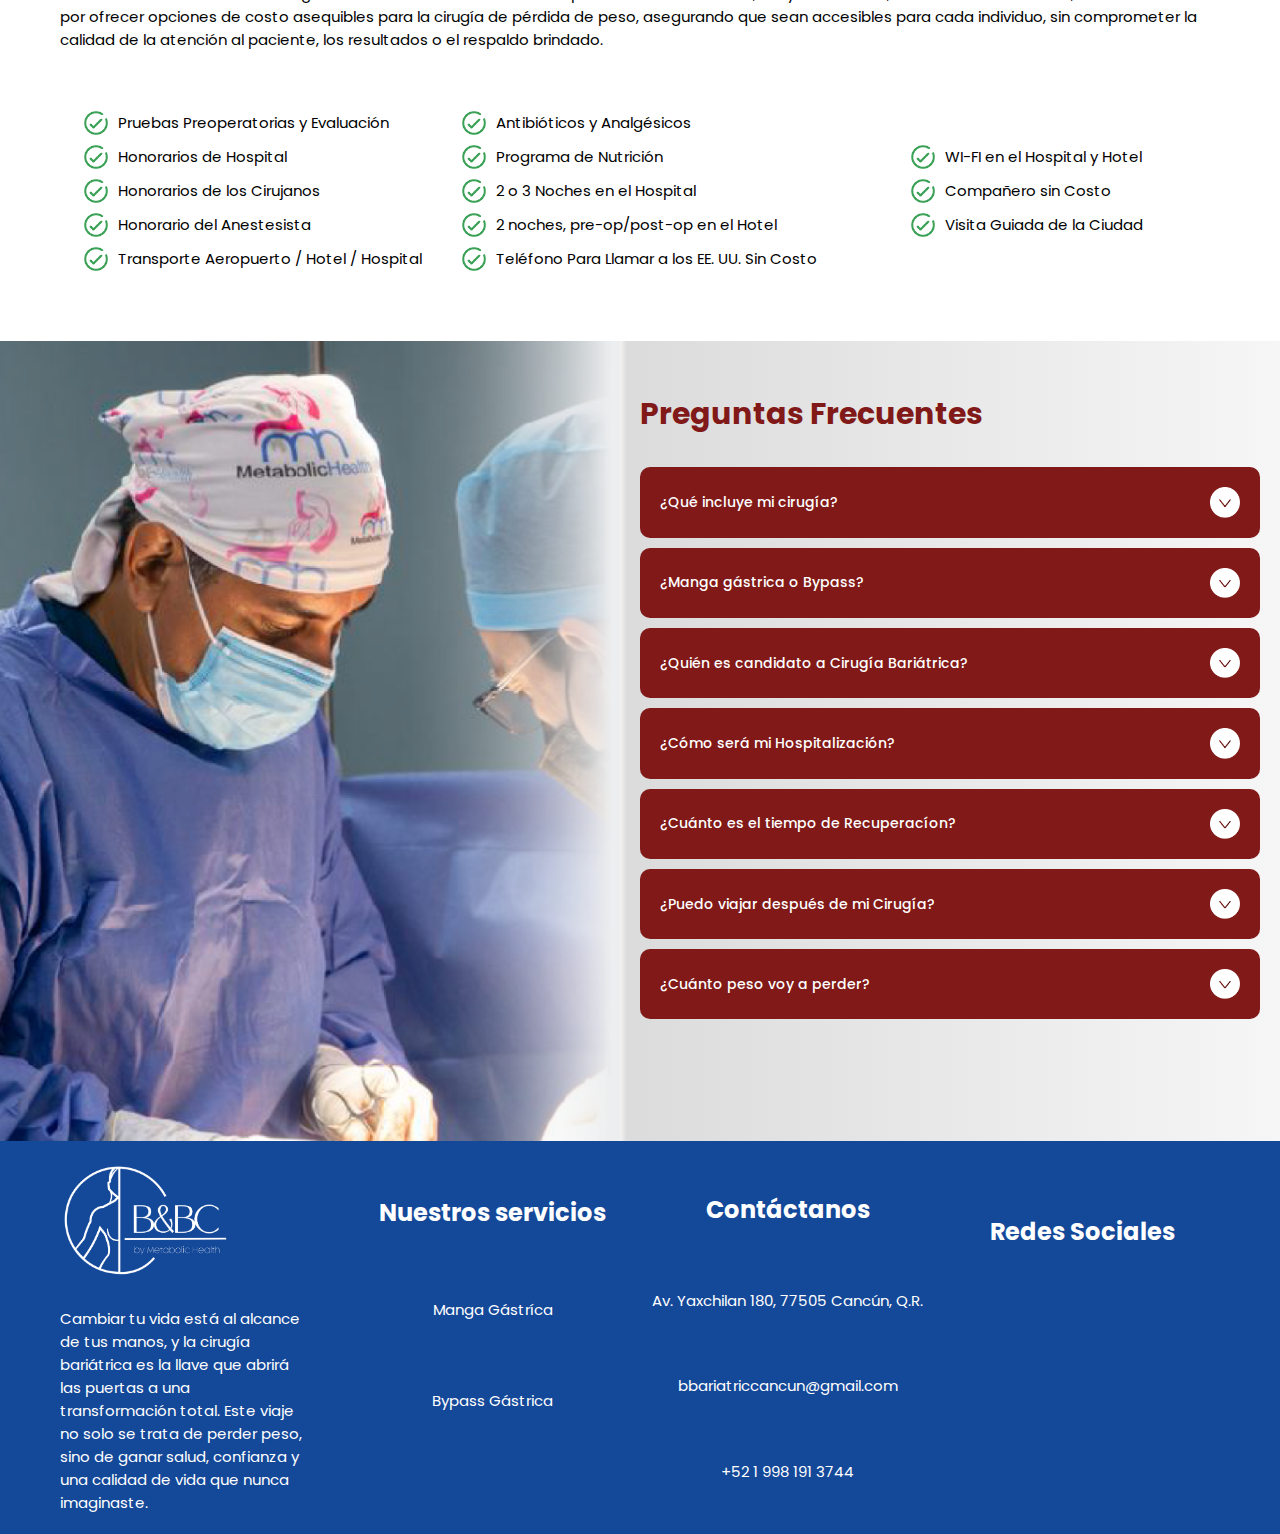
==== commit 5f624d87: "adding the last changes, finish the page" ====
--- a/index.html
+++ b/index.html
@@ -228,20 +228,21 @@
               <div>
                 <h3>CIRUGIA BYPASS</h3>
                 <p>
-                  Es una intervención que crea un nuevo camino para el paso de
-                  los alimentos en el sistema digestivo. Se realiza una división
-                  del estómago en una pequeña bolsa superior y una parte
-                  inferior más grande. Este bypass altera la absorción de
-                  nutrientes y reduce la cantidad de alimentos que el paciente
-                  puede ingerir. Además, el cambio en la anatomía del sistema
-                  digestivo afecta las señales hormonales relacionadas con el
-                  hambre y la saciedad. En consecuencia, el bypass gástrico no
-                  solo limita la capacidad del estómago, sino que también induce
-                  cambios metabólicos y hormonales, promoviendo la pérdida de
-                  peso y mejorando condiciones relacionadas con la obesidad,
-                  como la diabetes tipo 2. Como cualquier cirugía tiene sus
-                  indicaciones,por lo que es crucial discutir detalladamente con
-                  el Doctor Octavio Jimenez.
+                  Es una cirugía que crea un nuevo camino para el paso de los
+                  alimentos dentro del sistema digestivo. Se realiza una
+                  división del estómago preservando una pequeña bolsa llamada
+                  "Pouch", el cual desvía los alimentos a una porción más distal
+                  del intestino, de esta manera puede disminuir la absorción de
+                  estos al mismo tiempo que reduce la cantidad de alimentos que
+                  el paciente puede ingerir. Además, el cambio en la anatomía
+                  del sistema digestivo afecta las señales hormonales
+                  relacionadas con el hambre y la saciedad. En consecuencia, el
+                  bypass gástrico no solo limita la capacidad del estómago, sino
+                  que también induce cambios metabólicos y hormonales,
+                  promoviendo la pérdida de peso y mejorando condiciones
+                  relacionadas con la obesidad, como la diabetes tipo 2. Como
+                  cualquier cirugía tiene sus indicaciones,por lo que es crucial
+                  discutir detalladamente con el Doctor Octavio Jimenez.
                 </p>
               </div>
               <div>
--- a/style.css
+++ b/style.css
@@ -1104,7 +1104,7 @@
   }
 
   .button-services-gastrica {
-    margin-top: 4.7rem;
+    margin-top: 8.9rem;
   }
 
   .button-services-gastrica-2 {
